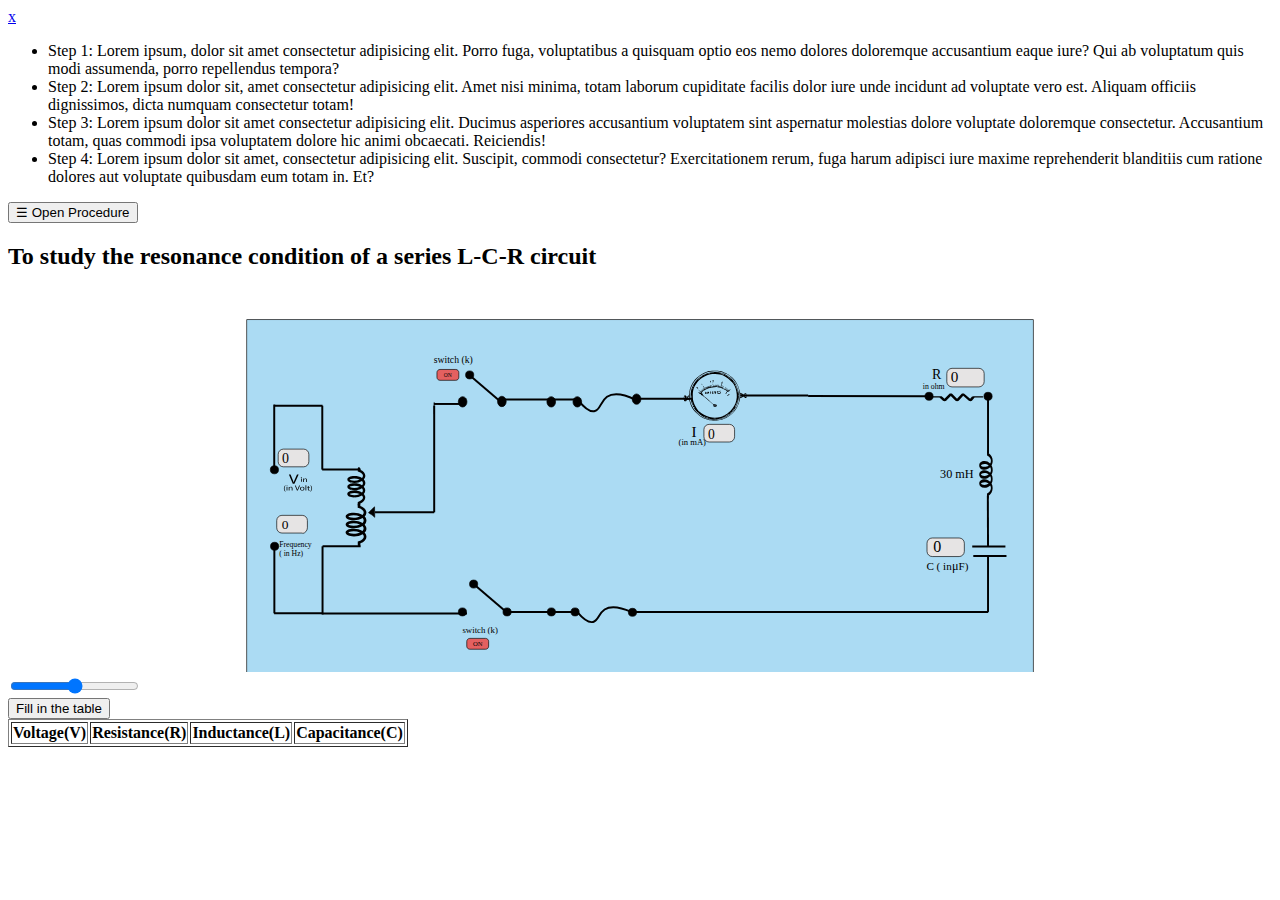
==== experiment/simulation/index.html @ ce351835 "update experiment" ====
<!DOCTYPE html>
<html lang="en">

<head>
	<meta charset="UTF-8">
	<meta http-equiv="X-UA-Compatible" content="IE=edge">
	<meta name="viewport" content="width=device-width, initial-scale=1.0">
	<title>Document</title>
	<link rel="stylesheet" href="index.css">
	<link rel="stylesheet" href="navbar.css">
	<link rel="stylesheet" href="table.css">
</head>

<body>

	<div id="mySidepanel" class="sidepanel">
		<a href="javascript:void(0)" class="closebtn" onclick="closeNav()">x</a>
		<ul id="lists">
			<li>Step 1: Lorem ipsum, dolor sit amet consectetur adipisicing elit. Porro fuga, voluptatibus a quisquam
				optio eos nemo dolores doloremque accusantium eaque iure? Qui ab voluptatum quis modi assumenda, porro
				repellendus tempora?</li>
			<li>Step 2: Lorem ipsum dolor sit, amet consectetur adipisicing elit. Amet nisi minima, totam laborum
				cupiditate facilis dolor iure unde incidunt ad voluptate vero est. Aliquam officiis dignissimos, dicta
				numquam consectetur totam!</li>
			<li>Step 3: Lorem ipsum dolor sit amet consectetur adipisicing elit. Ducimus asperiores accusantium
				voluptatem sint aspernatur molestias dolore voluptate doloremque consectetur. Accusantium totam, quas
				commodi ipsa voluptatem dolore hic animi obcaecati. Reiciendis!</li>
			<li>Step 4: Lorem ipsum dolor sit amet, consectetur adipisicing elit. Suscipit, commodi consectetur?
				Exercitationem rerum, fuga harum adipisci iure maxime reprehenderit blanditiis cum ratione dolores aut
				voluptate quibusdam eum totam in. Et?</li>
		</ul>
	</div>
	<div class="header">
		<button class="openbtn" onclick="openNav()">☰ Open Procedure</button>
		<h2 id="header-head">To study the resonance condition of a series L-C-R circuit</h2>
	</div>

<div id="svg">
		<!-- Generator: Adobe Illustrator 25.3.0, SVG Export Plug-In . SVG Version: 6.00 Build 0)   -->
		<svg version="1.1" id="Layer_1" xmlns="http://www.w3.org/2000/svg" xmlns:xlink="http://www.w3.org/1999/xlink"
			x="0px" y="0px" viewBox="0 0 1920 580" style="enable-background:new 0 0 1920 580;" xml:space="preserve">
			<style type="text/css">
				.st0 {
					fill: #abdbf3;
					stroke: #000000;
					stroke-miterlimit: 10;
				}

				.st1 {
					font-family: 'ArialMT';
				}

				.st2 {
					font-size: 11.7765px;
				}

				.st3 {
					fill: none;
					stroke: #000000;
					stroke-width: 3;
					stroke-miterlimit: 10;
				}

				.st4 {
					fill: none;
				}

				.st5 {
					stroke: #000000;
					stroke-miterlimit: 10;
				}

				.st6 {
					fill: none;
					stroke: #000000;
					stroke-miterlimit: 10;
				}

				.st7 {
					font-size: 11.4792px;
				}

				.st8 {
					fill: #e6e4e4;
					stroke: #000000;
					stroke-miterlimit: 10;
				}

				.st9 {
					font-size: 21.1821px;
				}

				.st10 {
					font-size: 20.4753px;
				}

				.st11 {
					font-size: 20.6385px;
				}

				.st12 {
					font-size: 22.975px;
				}

				.st13 {
					font-size: 13.0444px;
				}

				.st14 {
					font-size: 23.1045px;
				}

				.st15 {
					font-size: 21.2778px;
				}

				.st16 {
					font-size: 14.7602px;
				}

				.st17 {
					font-size: 13.3991px;
				}

				.st18 {
					font-family: 'MyriadPro-Regular';
				}

				.st19 {
					font-size: 18.5533px;
				}

				.st20 {
					font-size: 16.8927px;
				}

				.st21 {
					font-size: 24.3848px;
				}

				.st22 {
					fill: #e46060;
					stroke: #000000;
					stroke-miterlimit: 10;
				}

				.st23 {
					font-size: 10.1045px;
				}

				.st24 {
					font-size: 8.4709px;
				}
			</style>
			
			<g id="Layer_2_1_">
			</g>
			<g>
				<g id="Layer_1_1_">
					<g>
						<g>
							
							<rect x="362.7" y="45.1" class="st0" width="1194.7" height="539.9" />
							<g>
								<g>
									<text transform="matrix(1 0 0 1 1389.713 149.6673)" class="st1 st2">in ohm</text>
									<g>
										<g>
											<line class="st3" x1="404.4" y1="174" x2="404.4" y2="272.8" />
										</g>
										<line class="st3" x1="404.4" y1="175.8" x2="477.8" y2="175.8" />
										<line class="st3" x1="477.4" y1="175.8" x2="477.4" y2="272.8" />
									</g>
									<g>
										<g>
											<line class="st3" x1="477.8" y1="492.9" x2="477.8" y2="389.3" />
										</g>
										<line class="st3" x1="477.8" y1="491.1" x2="404.2" y2="491.1" />
										<line class="st3" x1="404.6" y1="491.1" x2="404.6" y2="389.3" />
									</g>
									<line class="st4" x1="477.8" y1="389.3" x2="546.9" y2="389.3" />
									<line class="st3" x1="477.8" y1="389.3" x2="535.7" y2="389.3" />
									<line class="st3" x1="477.2" y1="272.8" x2="535.7" y2="272.8" />
									<ellipse class="st5" cx="405" cy="389.3" rx="6.2" ry="6.1" />
									<ellipse class="st5" cx="404.7" cy="273.1" rx="6.2" ry="6.1" />
								</g>
								<line class="st3" x1="477.5" y1="491.4" x2="697.2" y2="491.4" />
								<ellipse class="st5" cx="690.3" cy="489" rx="6.2" ry="6.1" />
								<path class="st3" d="M755.7,489h108.9c6.9,8.3,16.2,17.2,24.3,15.2c8-1.9,8.3-13,17.4-18.9c6.5-4.2,18.1-6.2,40.4,3.7
						c174.9,0,367.4,0,542.3,0" />
						<!-- switch 2 -->
						<g>
								<line  id="switch2"class="st3" x1="709" y1="448.1" x2="756.1" y2="488.5" />
								<ellipse class="st5" id="display-dot2" cx="707.3" cy="446.7" rx="6.2" ry="6.1" />
								</g>
								<ellipse class="st5" cx="861.4" cy="489" rx="6.2" ry="6.1" />
								<ellipse class="st5" cx="758.1" cy="489" rx="6.2" ry="6.1" />
								<ellipse class="st5" cx="825.4" cy="489" rx="6.2" ry="6.1" />
								<ellipse class="st5" cx="948.6" cy="489.6" rx="6.2" ry="6.1" />
								<line class="st3" x1="647.4" y1="175.5" x2="647.4" y2="337.7" />
								<line class="st3" x1="557.5" y1="337.7" x2="647.4" y2="337.7" />
								<path class="st5" d="M556.8,329.4l0.3,15.9l-3.6-3.1l0,0c0,0-1.3-0.9-1.4-1c-0.7-0.5-2-1.4-4.5-3
						C550.7,335.3,553.8,332.3,556.8,329.4z" />
								<ellipse class="st5" cx="690.6" cy="169.9" rx="6.6" ry="7.9" />
								<path class="st3"
									d="M750,166.4h115.6c7.3,9.5,17.2,19.7,25.8,17.5c8.5-2.2,8.8-14.9,18.5-21.7c6.9-4.8,19.2-7.2,42.9,4.2" />
								<ellipse class="st5" cx="864.8" cy="169.9" rx="6.6" ry="7.9" />
								<ellipse class="st5" cx="750.2" cy="169.3" rx="6.6" ry="7.9" />
								<ellipse class="st5" cx="825.2" cy="169.9" rx="6.6" ry="7.9" />
								<ellipse class="st5" cx="954.8" cy="165.8" rx="6.6" ry="7.9" />
								<line class="st3" x1="646.8" y1="173.1" x2="689.7" y2="173.1" />
								<line class="st6" x1="647.4" y1="188.4" x2="647.4" y2="170.1" />
								<line class="st3" x1="954.7" y1="165.2" x2="1039.4" y2="165.2" />
								<line class="st3" x1="1112.2" y1="160.1" x2="1215.5" y2="160.1" />
								<line class="st3" x1="1215.4" y1="161.1" x2="1400.6" y2="161.3" />
								<ellipse class="st5" cx="1399.1" cy="161.5" rx="6.2" ry="6.1" />
								<ellipse class="st5" cx="1488.7" cy="161.5" rx="6.2" ry="6.1" />
								<line class="st3" x1="1488.7" y1="161.5" x2="1488.7" y2="248.1" />
								<line class="st3" x1="1488.7" y1="404.2" x2="1488.7" y2="489" />
								<line class="st3" x1="1466.3" y1="404.2" x2="1516.7" y2="404.2" />
								<line class="st3" x1="1464.7" y1="389.6" x2="1515.1" y2="389.6" />
								<line class="st3" x1="1488.4" y1="312.4" x2="1488.7" y2="389.6" />
								<g>
									<path d="M432.6,294.4l-5.9-14.2h2.5l2.8,7c0.8,1.9,1.4,3.7,1.9,5.3h0c0.5-1.6,1.3-3.4,2.1-5.3l3-7h2.5l-6.4,14.2L432.6,294.4
							L432.6,294.4z" />
								</g>
								<g>
									<path d="M446.4,285.1c0,0.3-0.3,0.5-0.8,0.5c-0.4,0-0.8-0.2-0.8-0.5c0-0.3,0.3-0.6,0.8-0.6
							C446.2,284.5,446.4,284.8,446.4,285.1z M445.1,291.4v-4.9h1.2v4.9H445.1z" />
									<path d="M448.4,287.8c0-0.5,0-0.9-0.1-1.3h1.1l0.1,0.8h0c0.3-0.5,1.1-0.9,2.3-0.9c1,0,2.4,0.4,2.4,2.1v3H453v-2.8
							c0-0.8-0.4-1.5-1.6-1.5c-0.8,0-1.5,0.4-1.7,0.9c-0.1,0.1-0.1,0.3-0.1,0.4v3h-1.2L448.4,287.8L448.4,287.8z" />
								</g>
								<g>
									<path
										d="M421.9,296.8c-1,1.1-1.8,2.5-1.8,4.6c0,2,0.8,3.4,1.8,4.5h-1c-0.9-0.9-1.8-2.4-1.8-4.5c0-2.2,1-3.6,1.8-4.6H421.9z" />
									<path d="M424.6,297.6c0,0.3-0.3,0.6-0.8,0.6c-0.4,0-0.7-0.3-0.7-0.6c0-0.3,0.3-0.6,0.8-0.6C424.3,297,424.6,297.3,424.6,297.6
							z M423.2,304.5v-5.4h1.2v5.4H423.2z" />
									<path d="M426.5,300.6c0-0.6,0-1-0.1-1.5h1.1l0.1,0.9h0c0.3-0.5,1.1-1,2.2-1c0.9,0,2.4,0.4,2.4,2.3v3.2h-1.2v-3.1
							c0-0.9-0.4-1.6-1.6-1.6c-0.8,0-1.5,0.5-1.7,1c-0.1,0.1-0.1,0.3-0.1,0.5v3.2h-1.2V300.6z" />
									<path d="M438.9,304.5l-3.1-7.5h1.3l1.5,3.7c0.4,1,0.8,1.9,1,2.8h0c0.3-0.9,0.7-1.8,1.1-2.8l1.6-3.7h1.3l-3.4,7.5L438.9,304.5
							L438.9,304.5z" />
									<path
										d="M450.3,301.8c0,2-1.7,2.9-3.4,2.9c-1.8,0-3.3-1.1-3.3-2.8c0-1.8,1.5-2.9,3.4-2.9C449,299,450.3,300.1,450.3,301.8z
							 M444.9,301.8c0,1.2,0.9,2.1,2.1,2.1c1.2,0,2.1-0.9,2.1-2.1c0-0.9-0.6-2.1-2-2.1C445.6,299.7,444.9,300.8,444.9,301.8z" />
									<path d="M451.9,296.6h1.2v7.9h-1.2V296.6z" />
									<path d="M456.7,297.6v1.6h1.8v0.7h-1.8v2.9c0,0.7,0.2,1.1,0.9,1.1c0.3,0,0.6,0,0.7-0.1l0.1,0.7c-0.2,0.1-0.6,0.1-1.1,0.1
							c-0.6,0-1-0.1-1.3-0.4c-0.4-0.3-0.5-0.8-0.5-1.4v-2.9h-1.1v-0.7h1.1v-1.3L456.7,297.6z" />
									<path d="M459.1,305.9c1-1.1,1.8-2.6,1.8-4.6c0-2-0.8-3.4-1.8-4.5h1c0.9,0.9,1.8,2.3,1.8,4.5c0,2.2-0.9,3.6-1.8,4.6
							L459.1,305.9L459.1,305.9z" />
								</g>
								<text transform="matrix(1.0205 0 0 1 411.9854 390.9051)" class="st1 st7">Frequency
								</text>
								<text transform="matrix(1.0205 0 0 1 411.9854 404.6766)" class="st1 st7"> ( in
									Hz)</text>
							</g>
							<!-- trial -->
							<g id="check">
							
							<line  id="switch1" class="st3" x1="700.8" y1="129" x2="747.9" y2="169.4" />
							<ellipse class="st5" id="display-dot1" cx="701.3" cy="129" rx="6.2" ry="6.1" />
						
					</g>

							<path onclick="voltage()" class="st8" d="M449.1,268.6h-30.8c-4.3,0-7.9-3.5-7.9-7.9v-11.1c0-4.3,3.5-7.9,7.9-7.9h30.8c4.3,0,7.9,3.5,7.9,7.9v11.1
					C456.9,265.1,453.4,268.6,449.1,268.6z" />
							<path class="st8" d="M446.9,369.2h-30.8c-4.3,0-7.9-3.5-7.9-7.9v-11.1c0-4.3,3.5-7.9,7.9-7.9h30.8c4.3,0,7.9,3.5,7.9,7.9v11.1
					C454.7,365.7,451.2,369.2,447.9,369.8z" />
							<text transform="matrix(1 0 0 1 416.1554 262.0384)" class="st1 st9" id="volt">0</text>
							<!-- here -->
							<text transform="matrix(1 0 0 1 415.9806 363.4588)" class="st1 st10" id="freq">0</text>
							<path d="M515.4,310c0-3.1,4.3-5.3,10.5-5.3c4.1-0.1,8.2,0.9,11.7,3c1.8-1.7,1.9-4.5,0.3-6.3c-0.1-0.1-0.2-0.2-0.3-0.3
					c-3.5,2.1-7.5,3.2-11.6,3.1c-6.2,0-10.5-2.1-10.5-5.2s4.3-5.3,10.5-5.3c4.1-0.1,8.2,0.9,11.7,3c1.8-1.7,1.9-4.5,0.3-6.3
					c-0.1-0.1-0.2-0.2-0.3-0.3c-3.5,2.1-7.6,3.1-11.7,3c-6.2,0-10.5-2.1-10.5-5.2c0-3.1,4.3-5.3,10.5-5.3c4.1-0.1,8.2,0.9,11.7,2.9
					c0.9-0.9,1.5-2,1.5-3.3c0-2.4-2.7-4.8-6.7-6l-1.2-0.4l0-4.8c0-1,0.8-1.7,1.7-1.7c1,0,1.7,0.8,1.8,1.7l0,2.2c5,1.9,8,5.3,8,9.1
					c0,2.1-0.9,4-2.3,5.5c1.5,1.5,2.3,3.4,2.3,5.5c0,2.1-0.9,4-2.4,5.5c3.1,3,3.1,7.9,0.1,10.9c0,0,0,0-0.1,0.1
					c1.4,1.5,2.3,3.4,2.3,5.5c0,3.8-3,7.2-7.9,9.2l0,2.2c0,1-0.8,1.7-1.7,1.7c-1,0-1.7-0.8-1.8-1.7l0-4.7l1.2-0.4
					c4.1-1.3,6.7-3.8,6.7-6.3c0-1.3-0.6-2.4-1.5-3.3c-3.6,2.1-7.6,3.1-11.7,3C519.8,315.2,515.4,313.1,515.4,310z M534.4,298.9
					c-2.7-1.2-5.5-1.7-8.5-1.7c-4.4,0-6.5,1.2-7,1.8c0.5,0.6,2.6,1.7,7,1.7C528.8,300.7,531.7,300.1,534.4,298.9z M534.4,309.9
					c-2.7-1.2-5.5-1.7-8.5-1.7c-4.4,0-6.5,1.2-7,1.8c0.5,0.6,2.6,1.7,7,1.7C528.9,311.7,531.8,311.1,534.4,309.9z M534.3,287.9
					c-2.7-1.2-5.5-1.7-8.5-1.7c-4.4,0-6.5,1.2-7,1.8c0.5,0.6,2.6,1.7,7,1.7C528.8,289.7,531.7,289.1,534.3,287.9z" />
							<path
								d="M512.8,368.4c0-3.4,5-5.8,12.1-5.8c4.8-0.1,9.4,1,13.6,3.3c2.1-1.9,2.2-5,0.3-7c-0.1-0.1-0.2-0.2-0.3-0.3
					c-4.1,2.3-8.7,3.5-13.4,3.4c-7.2,0-12.1-2.3-12.2-5.7s5-5.8,12.1-5.8c4.8-0.1,9.4,1,13.6,3.3c2.1-1.9,2.2-5,0.3-7
					c-0.1-0.1-0.2-0.2-0.3-0.3c-4.1,2.3-8.8,3.5-13.5,3.4c-7.2,0-12.1-2.3-12.2-5.7c0-3.4,5-5.8,12.1-5.8c4.7-0.1,9.4,1,13.6,3.2
					c1.1-0.9,1.7-2.3,1.7-3.7c0-2.6-3.1-5.4-7.7-6.7l-1.4-0.4l0-5.3c0-1.1,0.9-1.9,2-1.9c1.1,0,2,0.9,2,1.9l0,2.5
					c5.7,2.1,9.2,5.9,9.2,10.1c0,2.3-1,4.5-2.6,6.1c1.7,1.6,2.6,3.8,2.7,6.1c-0.1,2.3-1,4.5-2.7,6.1c3.5,3.3,3.6,8.7,0.1,12.1
					c0,0-0.1,0.1-0.1,0.1c1.7,1.6,2.6,3.8,2.7,6.1c0,4.2-3.4,8-9.2,10.1l0,2.5c0,1.1-0.9,1.9-2,1.9c-1.1,0-2-0.9-2-1.9l0-5.2
					l1.4-0.5c4.7-1.4,7.8-4.2,7.8-6.9c-0.1-1.4-0.7-2.7-1.8-3.6c-4.1,2.3-8.8,3.4-13.5,3.3C517.9,374.1,512.9,371.8,512.8,368.4z
					 M534.8,356.2c-3.1-1.3-6.4-1.9-9.8-1.9c-5.1,0-7.6,1.3-8.1,2c0.5,0.6,3,1.9,8.1,1.9C528.4,358.1,531.7,357.5,534.8,356.2z
					 M534.8,368.3c-3.1-1.3-6.4-1.9-9.8-1.9c-5.1,0-7.6,1.3-8.1,2c0.5,0.6,3,1.9,8.1,1.9C528.4,370.3,531.8,369.6,534.8,368.3z
					 M534.7,344c-3.1-1.3-6.4-1.9-9.8-1.9c-5.1,0-7.6,1.3-8.1,2c0.5,0.6,3,1.9,8.1,1.9C528.3,346,531.7,345.3,534.7,344z" />
							<g id="layer1" transform="translate(-123.85 -281.55)">
								<path id="path2838"
									d="M1188,479.1c-5.2-1.5-6.6-2.1-11.6-4.9c-2.6-1.5-9.5-7.9-11.5-10.7c-1.2-1.7-2-3-2.3-3.8
						c-0.2-0.5-0.8-1.8-1.4-3.1c-0.6-1.2-1.4-3.6-1.8-5.2c-0.6-2.6-0.8-2.9-2-2.7c-0.7,0.1-1.3,0-1.3-0.2c0-0.9-0.9-0.5-1.4,0.8
						c-0.7,1.5-2.6,1.9-3.7,0.7c-0.4-0.5-0.7-2.2-0.7-3.9c0-4.5,1.9-6.1,3.9-3.2c1,1.4,1,1.4,1.8,0.4c0.4-0.6,1-1.1,1.3-1.1
						c0.9,0,1-0.5,1.4-4.5c1.4-14.7,12-27.2,27.6-32.4c2.8-0.9,4.8-1.1,11-1.1c7.4,0,10.5,0.5,14.2,2.5c0.5,0.3,1.3,0.5,1.6,0.5
						c1.1,0,8.4,5,11.4,7.7c4.9,4.5,8.6,11,10.5,18.8c0.9,3.4,1.5,5,2,4.8c0.4-0.1,1.4,0.1,2.2,0.5c2.1,1.1,3.1,1,3.5-0.3
						c0.4-1,0.6-1,1.8-0.4c1.2,0.6,1.4,1.1,1.6,3.4c0.1,2.1,0,2.9-0.8,3.4c-1.4,1-2.5,0.9-2.5-0.4c0-1.3-2-1.5-3.6-0.3
						c-0.6,0.5-1.5,0.8-2.1,0.8c-0.7,0-1.1,0.6-1.4,2.3c-0.2,1.3-1.1,4.3-2,6.9c-5.4,15.7-20.2,25.9-37.2,25.7
						C1193.5,480.1,1190,479.7,1188,479.1L1188,479.1z M1204.3,478.8c11.2-2.6,18.7-7.5,24.6-16.3c2.7-4.1,3.9-6.4,3.9-7.7
						c0-0.6,0.2-1.2,0.5-1.4c0.6-0.4,1.7-6.7,1.9-10.6c0.2-5.3-1.1-11.3-3.3-16.3c-3.2-7-10.9-14.9-17.4-17.7
						c-7.8-3.4-10.2-3.9-17.2-4c-20.4-0.2-37.7,16.6-37.9,36.9c-0.1,6.9,0.8,10.6,4.1,17.3c1.7,3.4,3.3,5.5,6.9,9.1
						c2.6,2.6,5.4,5,6.4,5.4c0.9,0.4,2.1,1.1,2.5,1.5c1.4,1,7.3,3,11.3,3.8C1194.2,479.5,1201.2,479.5,1204.3,478.8L1204.3,478.8
						L1204.3,478.8z M1192.5,478.2c-9.7-1.7-17.6-6.2-23.6-13.4c-2.8-3.4-4-5.6-2.6-4.7c0.3,0.2,0.6,0,0.6-0.3
						c0-0.4-0.4-0.5-0.8-0.4c-1,0.4-2-0.7-2-2.1c0-1.1,0-1.1,0.9,0c0.8,1,0.9,1,0.3-0.2c-0.3-0.7-0.9-1.2-1.3-1.1
						c-1.3,0.3-2.8-5.7-3.1-12.2c-0.3-7.1,0.4-11,3.4-17.3c2.4-5.2,9.9-13.6,11-12.5c0.2,0.2,0.1,0.5-0.3,0.7
						c-1,0.3-3.5,2.6-3.5,3.2c0,0.6,4.2-3.2,4.2-3.8c0-1.2,1.1-2.1,4.9-4c4.8-2.4,8.6-3.4,15.1-3.8c7.7-0.6,16.4,1.8,21.6,5.8
						c1.2,0.9,2.4,1.7,2.6,1.7c0.7,0,6.2,5.8,7.9,8.3c1.6,2.4,2.2,4.3,1.1,3.6c-0.3-0.2,0,1,0.7,2.6c0.7,1.6,1.6,4.4,2.1,6.2
						c0.4,1.8,0.9,3,1,2.7c0.3-0.8-1.5-7.2-2.5-9.2c-0.5-0.9-0.7-1.7-0.5-1.9c0.5-0.5,2.5,4.5,3.5,8.6c3.2,13.5-2.5,28.2-14.1,36.6
						C1211.7,476.5,1200.2,479.5,1192.5,478.2L1192.5,478.2L1192.5,478.2z M1199.4,477c-1.2-0.1-3.1-0.1-4.2,0
						c-1.2,0.1-0.2,0.2,2.1,0.2C1199.6,477.3,1200.5,477.2,1199.4,477L1199.4,477z M1190.5,476.7c0-0.1-0.5-0.3-1.1-0.5
						c-0.6-0.2-1-0.1-0.8,0.2C1188.9,476.9,1190.5,477.1,1190.5,476.7L1190.5,476.7z M1206,476.3c0.7-0.3,0.8-0.5,0.3-0.5
						c-0.5,0-1.2,0.2-1.7,0.5C1203.5,477,1204.4,477,1206,476.3L1206,476.3z M1187.4,475.9c-0.6-0.6-3.6-1.3-3.6-0.9
						c0,0.1,0.8,0.5,1.8,0.8C1188,476.4,1188,476.4,1187.4,475.9L1187.4,475.9z M1206,474.4c1.9-0.5,3.6-1.2,3.9-1.4
						c0.3-0.3,0.8-0.5,1.2-0.5c1.2,0,7.5-4.4,10.4-7.4c9.1-9.2,11.7-21.2,7.4-34.5c-0.5-1.5-1.2-3.1-1.5-3.6c-0.3-0.5-1-1.6-1.4-2.5
						c-1.5-3.1-9.5-10.1-13.7-12.1c-5.5-2.6-8.2-3.2-14.4-3.3c-6.7,0-10.3,0.8-16,3.7c-5.2,2.6-7.3,4.3-10.7,8.6
						c-5.3,6.8-7.1,12-7.1,20.5c0,5.6,0.2,6.9,1.6,10.8c1.6,4.5,5.7,11.2,8.1,13.4c4.6,4,9.6,6.7,15.7,8.3
						C1194.9,476,1200.5,475.9,1206,474.4L1206,474.4z M1195.7,458.4c-0.4-0.4-0.5-1.2-0.3-1.6c0.2-0.5-0.6-1.6-2.1-2.8
						c-2.7-2.2-3.4-2.8-9.7-8.4c-2.4-2.1-5-4-5.9-4.2s-1.4-0.6-1.3-1c0.1-0.4-0.2-0.7-0.6-0.7c-0.4,0-1.6-0.8-2.7-1.7
						c-1.3-1.1-1.6-1.6-0.8-1.3c0.6,0.2,1.6,0.5,2.1,0.6c0.5,0.1,1.2,0.4,1.6,0.5c0.3,0.2,0.6,0.1,0.6-0.3c0-0.4-1.2-1.8-2.7-3.1
						l-2.7-2.5l2.8,2.3c2.6,2.2,4.1,2.7,2.6,0.9c-0.4-0.5-0.5-0.8-0.3-0.8s0.8,0.4,1.2,1c0.6,0.8,0.7,0.8,0.8,0.1
						c0-0.5-0.3-1.2-0.7-1.5c-0.4-0.4-0.5-0.7-0.1-0.7c0.3,0,1,0.5,1.5,1c0.9,1,0.8,1.1-0.5,2.3c-1.7,1.6-1.7,2-0.3,2.4
						c0.6,0.2,1.1,0.8,1.1,1.4c0,0.7,1.5,2.3,4,4.3c2.2,1.8,5.8,4.9,8,6.9c3.5,3.1,4.3,3.6,6.2,3.6c2.5,0,3.8,1.3,2.8,2.9
						C1199.5,459.2,1196.5,459.5,1195.7,458.4L1195.7,458.4z M1198.4,456.7c0-0.5-0.3-0.7-0.6-0.5c-0.3,0.2-0.6,0.6-0.6,0.9
						c0,0.3,0.3,0.5,0.6,0.5C1198.1,457.5,1198.4,457.1,1198.4,456.7z M1216.4,442c0-0.3,0.3-0.5,0.6-0.5s0.6-0.4,0.6-0.8
						c0-1,2-1.1,2.6-0.2c0.3,0.4,0.1,0.5-0.4,0.3c-0.5-0.2-1.1,0.1-1.5,0.7C1217.5,442.6,1216.4,442.9,1216.4,442L1216.4,442z
						 M1182.9,438.1c0.5-2.5,0.7-2.6,1.7-1.3c1,1.2,1.1,2.7,0.3,2.2c-0.3-0.2-1,0-1.5,0.4C1182.6,440,1182.5,439.8,1182.9,438.1
						L1182.9,438.1z M1186.2,438c0-1.6,0.2-1.8,1.3-1.9c1-0.1,1.3,0.2,1.3,1c0,0.6-0.3,1.1-0.6,1.1s-0.9,0.4-1.3,0.9
						C1186.4,439.7,1186.2,439.6,1186.2,438L1186.2,438z M1190.1,437.8c0-1.1,0.3-2,0.8-2.1c1.3-0.5,1.5,1.2,0.4,2.6l-1.1,1.3
						L1190.1,437.8L1190.1,437.8z M1191.6,436.7c0-0.1-0.3-0.2-0.6-0.2c-0.3,0-0.6,0.3-0.6,0.6s0.3,0.4,0.6,0.2
						C1191.4,437.1,1191.6,436.9,1191.6,436.7z M1193.7,439.3c-0.1-0.2-0.1-1.1-0.1-2c0-1.4,0.3-1.7,1.4-1.8c1-0.1,1.1,0,0.3,0.2
						c-0.9,0.2-0.9,0.4-0.3,0.8c0.6,0.4,0.6,0.6,0.1,0.8c-1,0.4-0.9,1.3,0.2,1.3c0.5,0,0.8,0.2,0.5,0.4
						C1195.4,439.6,1193.9,439.8,1193.7,439.3L1193.7,439.3z M1197.3,438.4c0-0.3-0.2-1.2-0.4-1.9c-0.3-1.2-0.2-1.3,1.3-1.1
						c1.1,0.1,1.6,0.4,1.4,1c-0.1,0.5-0.2,1.2-0.2,1.7c0,0.5-0.4,0.9-1.1,0.9C1197.8,439,1197.3,438.7,1197.3,438.4L1197.3,438.4z
						 M1198.9,436.2c0-0.1-0.3-0.2-0.6-0.2c-0.3,0-0.6,0.3-0.6,0.6c0,0.3,0.3,0.4,0.6,0.2C1198.7,436.6,1198.9,436.3,1198.9,436.2
						L1198.9,436.2z M1201.6,438.9c-0.2-0.2-0.4-1.2-0.4-2.2c0-1.5,0.2-1.8,1.2-1.8c0.9,0,1.1,0.2,0.6,0.7c-0.3,0.4-0.5,0.9-0.3,1.1
						c0.2,0.2,0.1,0.4-0.3,0.4c-0.4,0-0.7,0.2-0.7,0.5c0,0.3,1,0.5,2.2,0.5c2.2,0,3-0.8,1.4-1.5c-1.1-0.4-1.1-1.7,0.1-2.1
						c0.7-0.3,0.8-0.2,0.3,0.4c-0.5,0.6-0.3,1,0.6,1.7c1.2,1,1.2,1,0.2,1.8C1205.4,439.3,1202.2,439.5,1201.6,438.9L1201.6,438.9z
						 M1213.6,438.7c0-0.3,0.4-0.6,0.9-0.8c0.5-0.2,0.7-0.6,0.5-0.9c-0.2-0.3-0.1-0.6,0.1-0.6c1.1,0,1.2,0.8,0.3,1.8
						C1214.5,439.3,1213.6,439.6,1213.6,438.7L1213.6,438.7z M1215.5,435.2c-1.8-1.7-7.9-4.7-11.2-5.4l-2.8-0.6l0.2-2.2
						c0.1-1.2,0.5-2.1,0.7-1.9c0.3,0.2,0.4,1.1,0.3,1.9c-0.1,0.9,0,1.6,0.3,1.6c0.3,0,0.5-0.8,0.6-1.8l0.1-1.8l0.2,1.8
						c0.3,2.2,1.1,2.4,1.4,0.3c0.2-1.4,0.2-1.4,0.3,0.3c0.1,2,1.2,1.9,1.2-0.1c0-0.7,0.4-1.7,0.8-2.3c0.5-0.7,0.6-1.2,0.2-1.4
						c-0.4-0.2-0.3-0.9,0.2-1.9c1.5-2.9,1.7,0.2,0.2,3.6c-0.5,1.1-1.1,2.6-1.3,3.3c-0.4,1.2-0.3,1.2,0.5,0.6
						c0.5-0.4,0.9-1.1,0.9-1.5c0-0.4,0.3-0.9,0.6-1.1c0.4-0.2,0.4,0.1,0,1.1c-0.9,2.4-0.6,2.9,0.9,1.1c0.8-0.9,1.4-1.4,1.4-1
						s-0.3,0.8-0.6,1c-0.3,0.2-0.6,0.8-0.6,1.5s0.2,1,0.5,0.8c0.3-0.2,0.7-0.1,0.9,0.3c0.2,0.3,0.6,0.4,0.9,0.3
						c0.3-0.2,0.5,0,0.5,0.4c0,0.4,0.6,0,1.4-0.9c1.5-1.8,1.9-1.3,0.5,0.5c-0.9,1.2-1.1,2-0.4,2c0.3,0,0.8-0.7,1.1-1.5
						c0.4-0.8,0.8-1.3,1-1.2c0.2,0.2-0.1,0.9-0.6,1.7c-1.2,1.7-0.1,1.9,1.1,0.2c0.5-0.7,0.9-1,0.9-0.7c0,0.3-0.3,0.9-0.7,1.2
						c-1.1,1.1,0,1.5,1.2,0.4c0.6-0.5,1.1-0.8,1.1-0.6s0.4,0.1,0.9-0.3c1.5-1.3,1.3-0.3-0.3,1.5
						C1218.4,436.7,1217.2,436.9,1215.5,435.2L1215.5,435.2z M1219.2,434.8c0.3-0.6,0.5-1.1,0.4-1.1s-0.7,0.5-1.2,1.1
						c-0.6,0.6-0.7,1.1-0.4,1.1C1218.3,435.9,1218.9,435.4,1219.2,434.8z M1179.3,433.7c-0.8-1.6-0.7-2.1,0.2-0.8
						c0.4,0.6,1,0.9,1.2,0.7s0-0.9-0.5-1.4c-1.5-1.6-1.1-2.1,0.5-0.6c2,1.8,1.8,0.4-0.4-2.7c-1-1.4-1.4-2.2-0.8-1.8
						c0.5,0.4,1.5,1.7,2.2,2.9c1.6,2.7,3,3.1,1.5,0.4c-0.3-0.6-0.5-1.3-0.3-1.4c0.2-0.2,0.6,0.4,0.9,1.2c0.3,0.8,0.8,1.3,1.1,1.2
						c0.3-0.2,0.2-0.9-0.3-1.7c-1.1-1.7-0.5-1.8,1-0.1c1.1,1.2,1.1,1,0.2-1.5c-0.2-0.6,0.1-0.4,0.8,0.5c1.2,1.7,1.6,1.5,0.6-0.3
						c-0.4-0.7-0.4-1.1,0-1.1c0.3,0,0.7,0.5,0.9,1.1c0.2,0.6,0.6,1.1,0.9,1.1c0.7,0,0.7-0.4-0.1-1.8c-0.5-0.9-0.5-1,0-0.7
						c0.4,0.2,0.9,0.9,1.2,1.6c0.4,1,0.5,0.9,0.3-0.6c-0.2-1.1-0.1-1.7,0.3-1.5c0.3,0.2,0.5,0.8,0.5,1.4c0,0.6,0.3,1.1,0.6,1.1
						c0.3,0,0.6-0.3,0.6-0.7c0-0.5,0.1-0.5,0.5,0.1c0.4,0.6,0.6,0.6,1.1-0.3c0.5-0.8,0.6-0.8,0.7-0.2c0,0.5,0.3,0,0.5-1.1l0.4-1.9
						l0.1,1.8c0,1,0.3,1.8,0.6,1.8s0.6-0.8,0.6-1.8c0.1-1.5,0.1-1.6,0.3-0.4c0.4,2.3,1.3,2.6,1.3,0.5l0-1.9l0.6,1.9l0.6,1.9l0.3-1.9
						c0.4-2.2,1-1.7,0.9,0.7c0,1.5-0.1,1.6-3.4,1.7c-1.9,0.1-3.9,0.3-4.5,0.5c-0.6,0.2-1.9,0.5-2.8,0.7c-2.9,0.6-5,1.5-7.4,3.2
						C1180,435.1,1180,435.1,1179.3,433.7L1179.3,433.7L1179.3,433.7z M1171.1,431c0.2-0.3-0.3-0.6-0.9-0.8
						c-0.9-0.2-1.1-0.5-0.6-0.9c0.5-0.5,0.9-0.4,1.8,0.4c1.1,1,1.1,1.9,0,1.9C1171,431.5,1170.9,431.3,1171.1,431L1171.1,431
						L1171.1,431z M1213.4,429.8c0.2-0.7,0.5-1,0.6-0.6c0.1,0.4,0,1-0.4,1.3C1213.3,430.9,1213.2,430.7,1213.4,429.8L1213.4,429.8z
						 M1191.6,426.5c0-0.3,0.1-0.5,0.2-0.5s0.4,0.2,0.6,0.5c0.2,0.3,0.1,0.5-0.2,0.5C1191.9,427.1,1191.6,426.8,1191.6,426.5z
						 M1193.5,424.8c0-1.1,0.1-1.5,0.3-1c0.1,0.5,0.1,1.4,0,1.9C1193.6,426.3,1193.5,425.9,1193.5,424.8L1193.5,424.8z
						 M1177.4,424.6c-0.2-0.5-0.1-0.8,0.2-0.8c0.3,0,0.6,0.4,0.8,0.8c0.2,0.5,0.1,0.8-0.2,0.8C1177.9,425.4,1177.5,425,1177.4,424.6
						z M1190.9,421.7c-0.6-0.6-0.4-2.4,0.2-2.4c0.3,0,0.6,0.6,0.6,1.4C1191.6,422.1,1191.5,422.3,1190.9,421.7L1190.9,421.7z
						 M1194.2,421.5c-0.2-0.3-0.1-0.6,0.3-0.6c0.5,0,0.5-0.2,0-0.8c-0.8-1-0.3-2,1-1.9c0.6,0,0.7,0.1,0.2,0.3
						c-0.4,0.2-0.6,0.8-0.4,1.6C1195.7,421.4,1194.8,422.5,1194.2,421.5L1194.2,421.5L1194.2,421.5z M1211.6,474.7
						c0.4-0.4,0-0.4-1.1,0c-3,0.9-3.4,1.2-1.4,0.9C1210.1,475.3,1211.3,475,1211.6,474.7L1211.6,474.7z M1182.9,474.1
						c-0.2-0.3-0.8-0.5-1.3-0.5c-0.8,0-0.7,0.1,0.2,0.5C1183.3,474.8,1183.3,474.8,1182.9,474.1L1182.9,474.1z M1216.3,472.1
						c1.9-1.1,3.4-2.2,3.4-2.5c0-0.3-1.6,0.5-3.5,1.8c-4.2,2.8-4.1,2.7-3.7,2.7C1212.8,474.1,1214.5,473.2,1216.3,472.1
						L1216.3,472.1z M1174.2,468.9c0-0.1-0.6-0.7-1.3-1.2l-1.3-1.1l1.1,1.2C1173.7,469.1,1174.2,469.4,1174.2,468.9z M1222.3,467.5
						c0.6-0.6,0.9-1.1,0.7-1.1s-0.7,0.5-1.3,1.1c-0.6,0.6-0.9,1.1-0.7,1.1C1221.2,468.6,1221.7,468.1,1222.3,467.5L1222.3,467.5z
						 M1226,463.2c1-1.4,1.3-2.2,0.7-1.7c-1.1,1-3.3,4.3-2.8,4.3C1224.1,465.8,1225,464.6,1226,463.2z M1231.1,454
						c0.9-2.6,1.6-5.2,1.6-5.7c0-0.5-0.5,0.6-1.1,2.4c-0.5,1.8-1.3,3.8-1.6,4.4c-0.3,0.6-1,2.1-1.5,3.3c-0.9,2-0.9,2.1,0,1.3
						C1229,459.2,1230.2,456.6,1231.1,454L1231.1,454L1231.1,454z M1163.5,452.9c-0.8-2-1.2-1.8-0.5,0.2c0.3,0.9,0.7,1.6,0.8,1.5
						C1164,454.4,1163.8,453.7,1163.5,452.9L1163.5,452.9z M1161.9,444.2c-0.3-2.7-0.5-3.3-0.5-1.9c-0.1,2.3,0.5,6.5,0.8,6.2
						C1162.3,448.4,1162.1,446.4,1161.9,444.2L1161.9,444.2z M1233.1,441c-0.2-0.2-0.3,0.1-0.3,0.7c0,0.6,0.2,0.8,0.3,0.3
						C1233.3,441.7,1233.2,441.2,1233.1,441L1233.1,441L1233.1,441z M1163.9,430.6c-0.2-0.2-0.5,0.1-0.7,0.7
						c-0.3,0.8-0.2,0.9,0.3,0.3C1163.9,431.3,1164.1,430.8,1163.9,430.6L1163.9,430.6z M1165.3,427.6c0.2-0.6,0.2-1.1,0.1-1.1
						c-0.1,0-0.5,0.5-0.8,1.1c-0.3,0.6-0.4,1.1-0.1,1.1C1164.8,428.7,1165.2,428.2,1165.3,427.6z M1227.7,423.3
						c-0.9-1.6-2.3-3.2-2.3-2.7c0,0.5,2.2,3.7,2.6,3.7C1228.1,424.3,1228,423.8,1227.7,423.3L1227.7,423.3z M1221.3,416.1
						c-1.1-1.1-2.9-2.5-3.9-3.1l-1.8-1l1.7,1.3c0.9,0.7,2.6,2.1,3.7,3.1C1223.6,418.8,1223.8,418.7,1221.3,416.1L1221.3,416.1z
						 M1178.1,412.2c0-0.2-0.4,0-0.8,0.4c-0.5,0.4-0.8,0.8-0.8,1c0,0.2,0.4,0,0.8-0.4C1177.7,412.8,1178.1,412.4,1178.1,412.2z
						 M1180.1,411.6c0.2-0.3,0-0.4-0.5-0.2c-1,0.4-1.1,0.8-0.3,0.8C1179.5,412.1,1179.9,411.9,1180.1,411.6L1180.1,411.6z
						 M1214.8,411.3c-0.4-0.4-1.2-0.9-1.8-1.1c-1.3-0.3-1.1,0,0.8,1C1215.4,412.2,1215.5,412.2,1214.8,411.3L1214.8,411.3z
						 M1183.2,410.2c0.8-0.4,1.2-0.8,0.8-0.8s-1.2,0.4-2,0.8c-0.8,0.4-1.2,0.8-0.8,0.8C1181.5,411,1182.4,410.6,1183.2,410.2z
						 M1211.3,409.9c0-0.3-1.2-0.9-2.6-1.4c-3-1-4-0.8-1.2,0.2c1,0.4,2.2,0.9,2.7,1.1C1211.3,410.5,1211.3,410.5,1211.3,409.9
						L1211.3,409.9L1211.3,409.9z M1189.9,407.9c0.6-0.5-2-0.1-2.8,0.4c-0.6,0.4-0.4,0.5,0.8,0.2
						C1188.9,408.2,1189.8,408,1189.9,407.9L1189.9,407.9z M1152.6,448.7c-0.2-0.2-0.3-1.7-0.4-3.3c-0.1-2.9-1.1-3.5-1.1-0.7
						c0,1.7,0.9,4.4,1.4,4.4C1152.7,449.2,1152.7,449,1152.6,448.7L1152.6,448.7L1152.6,448.7z M1158.6,445.2
						c-0.3-2.2-1.4-2.6-1.7-0.5c-0.2,1.4,1,3.7,1.6,3.1C1158.6,447.5,1158.7,446.3,1158.6,445.2L1158.6,445.2z M1155.8,445.8
						c0.2-0.8,0-1.1-1.1-1.1c-0.9,0-1.4,0.3-1.4,1C1153.4,447.8,1155.3,447.8,1155.8,445.8L1155.8,445.8z M1238.1,442
						c0-1.7-0.2-2.2-1-2.2c-0.8,0-1,0.5-1,2.2c0,1.8,0.2,2.2,1,2.2C1237.9,444.2,1238.1,443.8,1238.1,442z M1244,441.4
						c0-1.7-0.2-2.7-0.6-2.5c-1,0.6-0.6,5.3,0.4,5.3C1243.9,444.2,1244,443,1244,441.4L1244,441.4z M1245.6,442
						c0-1.2-0.3-2.3-0.6-2.5c-0.3-0.2-0.6,0.6-0.6,2.2c0,1.4,0.3,2.5,0.6,2.5C1245.4,444.2,1245.6,443.2,1245.6,442z M1242.3,441.7
						c0-1.1-0.3-1.4-1.4-1.4c-1,0-1.4,0.3-1.4,1c0,1.3,0.5,1.8,1.8,1.8C1242,443.1,1242.3,442.7,1242.3,441.7L1242.3,441.7z" />
							</g>
							<path class="st8" d="M1095.8,230.9h-30.8c-4.3,0-7.9-3.5-7.9-7.9V212c0-4.3,3.5-7.9,7.9-7.9h30.8c4.3,0,7.9,3.5,7.9,7.9V223
					C1103.6,227.4,1100.1,230.9,1095.8,230.9z" />
							<text transform="matrix(1 0 0 1 1063.2003 225.7747)" class="st1 st11">0</text>
							<text transform="matrix(1 0 0 1 1038.2784 223.0706)" class="st1 st12">I</text>
							<text transform="matrix(1 0 0 1 1018.6339 235.4124)" class="st1 st13">(in mA)</text>
						</g>
						<g id="XMLID_1_">
							<path id="XMLID_2_" d="M1462,168.9c-1,0-2-0.2-2.4-0.6l-8.6-7.5l-6.9,7.4c-0.4,0.4-1.3,0.6-2.4,0.6c0,0,0,0,0,0
					c-1.1,0-2-0.2-2.4-0.6l-7.2-7.2l-7,7.2c-0.4,0.4-1.3,0.6-2.4,0.6c-1.1,0-2-0.2-2.4-0.6l-5.4-4.9h-12.8v-1.9h14.6
					c1.1,0,2,0.2,2.4,0.6l3.5,3.2l7.1-7.3c0.4-0.4,1.3-0.6,2.4-0.6h0c1.1,0,2,0.2,2.4,0.6l7.1,7.2l6.7-7.2c0.3-0.4,1.3-0.6,2.3-0.6
					s2,0.2,2.4,0.6l8.5,7.3l2.6-3.1c0.3-0.4,1.3-0.7,2.4-0.7h14.5v1.9h-12.7l-4.1,4.9c-0.3,0.4-1.2,0.6-2.3,0.7
					C1462.1,168.9,1462.1,168.9,1462,168.9z" />
						</g>
						<path
							d="M1475.3,294.1c0-3.8,3.3-6.6,7.9-6.6c3.1-0.1,6.2,1.2,8.8,3.8c1.4-2.1,1.5-5.7,0.2-8c-0.1-0.1-0.1-0.2-0.2-0.3
				c-2.7,2.6-5.7,3.9-8.8,3.9c-4.7,0-7.9-2.7-7.9-6.6c0-3.9,3.3-6.6,7.9-6.6c3.1-0.1,6.2,1.2,8.8,3.8c1.4-2.1,1.5-5.7,0.2-8
				c-0.1-0.1-0.1-0.2-0.2-0.3c-2.7,2.6-5.7,3.9-8.8,3.8c-4.7,0-7.9-2.7-7.9-6.6c0-3.9,3.3-6.6,7.9-6.6c3.1-0.1,6.1,1.2,8.8,3.7
				c0.7-1.1,1.1-2.6,1.1-4.1c0-3-2-6.1-5-7.6l-0.9-0.5v-6.1c0-1.2,0.6-2.2,1.3-2.2c0.7,0,1.3,1,1.3,2.2v2.8c3.7,2.4,6,6.7,6,11.5
				c0,2.6-0.7,5.1-1.7,6.9c1.1,1.8,1.7,4.3,1.7,6.9c0,2.6-0.7,5.1-1.8,6.9c2.3,3.8,2.3,9.9,0.1,13.7c0,0,0,0.1-0.1,0.1
				c1.1,1.9,1.7,4.3,1.7,6.9c0,4.8-2.3,9.1-6,11.5v2.8c0,1.2-0.6,2.2-1.3,2.2c-0.7,0-1.3-1-1.3-2.2v-6l0.9-0.5
				c3.1-1.6,5.1-4.7,5.1-7.8c0-1.6-0.5-3.1-1.1-4.1c-2.7,2.6-5.7,3.9-8.8,3.7C1478.6,300.6,1475.3,297.9,1475.3,294.1z
				 M1489.7,280.2c-2-1.5-4.2-2.2-6.4-2.2c-3.3,0-4.9,1.4-5.3,2.2c0.4,0.7,2,2.2,5.3,2.2C1485.5,282.5,1487.7,281.7,1489.7,280.2z
				 M1489.7,294.1c-2-1.5-4.2-2.2-6.4-2.2c-3.3,0-4.9,1.4-5.3,2.2c0.4,0.7,2,2.2,5.3,2.2C1485.5,296.3,1487.7,295.5,1489.7,294.1z
				 M1489.7,266.4c-2-1.5-4.2-2.2-6.4-2.2c-3.3,0-4.9,1.4-5.3,2.2c0.4,0.7,2,2.2,5.3,2.2C1485.5,268.6,1487.7,267.9,1489.7,266.4z" />
						<path onclick="resistance()" class="st8" d="M1474.9,147.2H1434c-4.3,0-7.9-3.5-7.9-7.9v-12.4c0-4.3,3.5-7.9,7.9-7.9h40.9c4.3,0,7.9,3.5,7.9,7.9v12.4
				C1482.7,143.6,1479.2,147.2,1474.9,147.2z" />
						<text transform="matrix(1 0 0 1 1432.2482 139.8743)" class="st1 st14" id="resistance">0</text>
						<text transform="matrix(1 0 0 1 1403.6388 135.1908)" class="st1 st15">R</text>
					</g>
					<text transform="matrix(1 0 0 1 646.5714 110.7757)" class="st1 st16">switch (k)</text>
					<text transform="matrix(1 0 0 1 690.2257 520.2742)" class="st1 st17">switch (k)</text>
				</g>
				<text transform="matrix(1 0 0 1 1415.8702 285.8138)" class="st18 st19">30 mH </text>
				<path onclick="capacitance()" class="st8" d="M1444.8,404.9h-40.9c-4.3,0-7.9-3.5-7.9-7.9v-12.4c0-4.3,3.5-7.9,7.9-7.9h40.9c4.3,0,7.9,3.5,7.9,7.9v12.4
		C1452.6,401.4,1449.1,404.9,1444.8,404.9z" />
				<text transform="matrix(1 0 0 1 1395.0948 425.5633)">
					<tspan x="0" y="0" class="st18 st20">C ( in </tspan>
					<tspan x="38.7" y="0" class="st18 st19">μ</tspan>
					<tspan x="48.9" y="0" class="st18 st20">F)</tspan>
				</text>
			</g>
			<text transform="matrix(1 0 0 1 1405.319 398.6764)" class="st18 st21" id="capacitor">0</text>
			
			<path id="switch1btn" class="st22" d="M680.2,137.2h-24c-2.5,0-4.6-2.1-4.6-4.6v-7.3c0-2.5,2.1-4.6,4.6-4.6h24c2.5,0,4.6,2.1,4.6,4.6v7.3
	C684.8,135.1,682.8,137.2,680.2,137.2z" />
			<path id="switch2btn" class="st22" d="M725.5,545.7h-24c-2.5,0-4.6-2.1-4.6-4.6v-7.3c0-2.5,2.1-4.6,4.6-4.6h24c2.5,0,4.6,2.1,4.6,4.6v7.3
	C730.1,543.7,728,545.7,725.5,545.7z" />
			<text transform="matrix(1 0 0 1 706.3594 540.9131)" class="st18 st23">ON</text>
			<text transform="matrix(1 0 0 1 661.8555 131.6045)" class="st18 st24">ON</text>
			
		</svg>
	

	<div class="input-fill">
		<div class="freq-range range">
			<input name="range" type="range" min="1" max="20000" id="range" onchange="freq(this.value)">
		</div>
		<button onclick="Fill()" class="fill" id="fill-btn">Fill in the table</button>
	</div>
</div>

	<table border="1" id="table" class="customers">
		<tr>
			<th>Voltage(V)</th>
			<th>Resistance(R)</th>
			<th>Inductance(L)</th>
			<th>Capacitance(C)</th>
		</tr>
	</table>
	<script src="index.js"></script>


	<!-- Script for open procedure -->
	<script>
		function openNav() {
			document.getElementById("mySidepanel").style.width = "500px";
			document.getElementById("mySidepanel").style.height = "100%";
		}

		function closeNav() {
			document.getElementById("mySidepanel").style.width = "0";
		}
	</script>
</body>

</html>
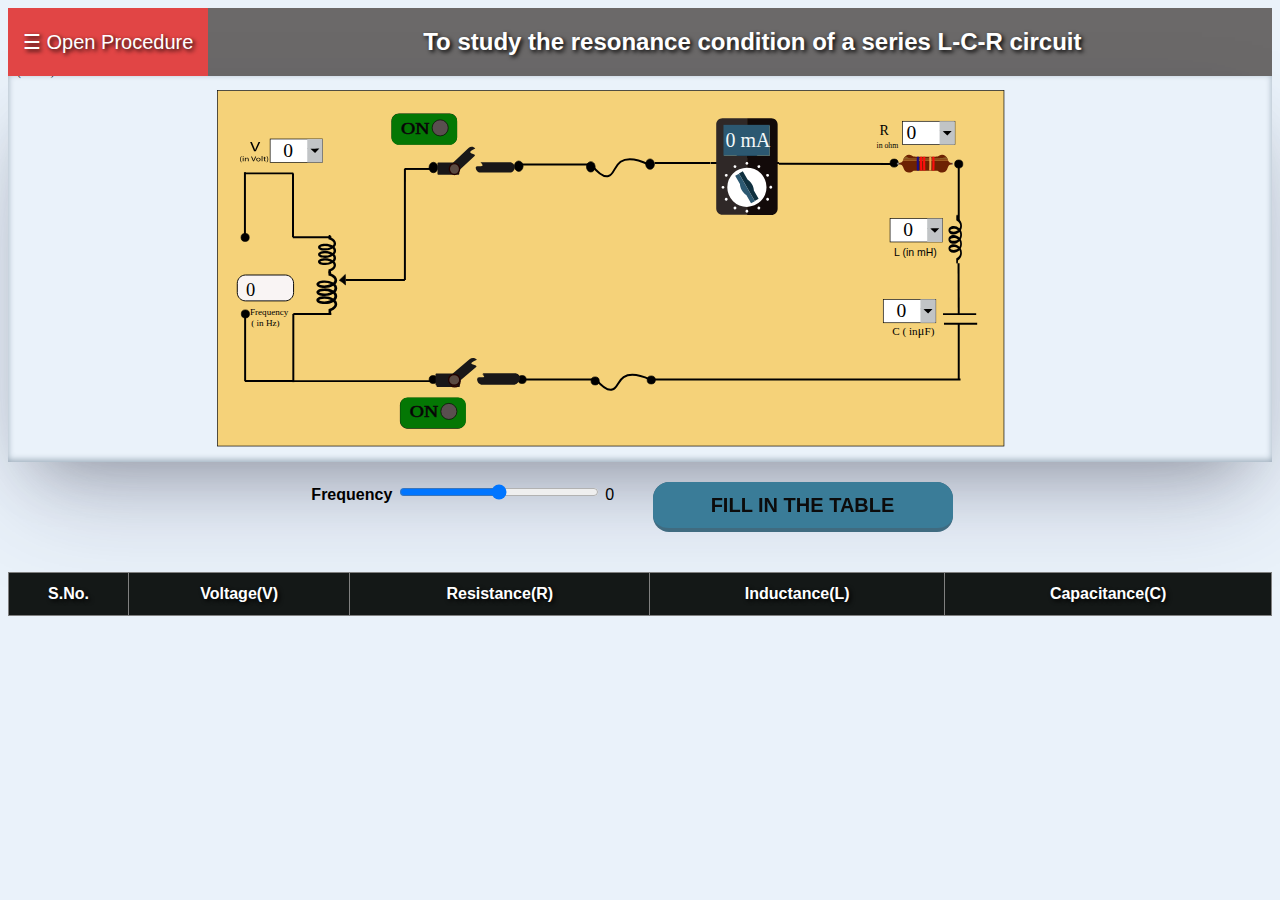
==== commit f7414290: "update expSimulator" ====
--- a/experiment/simulation/index.html
+++ b/experiment/simulation/index.html
@@ -6,479 +6,667 @@
 	<meta http-equiv="X-UA-Compatible" content="IE=edge">
 	<meta name="viewport" content="width=device-width, initial-scale=1.0">
 	<title>Document</title>
-	<link rel="stylesheet" href="index.css">
-	<link rel="stylesheet" href="navbar.css">
-	<link rel="stylesheet" href="table.css">
+	<link rel="stylesheet" href="./css/index.css">
+	<link rel="stylesheet" href="./css/navbar.css">
+	<link rel="stylesheet" href="./css/table.css">
 </head>
 
 <body>
-
 	<div id="mySidepanel" class="sidepanel">
 		<a href="javascript:void(0)" class="closebtn" onclick="closeNav()">x</a>
 		<ul id="lists">
-			<li>Step 1: Lorem ipsum, dolor sit amet consectetur adipisicing elit. Porro fuga, voluptatibus a quisquam
-				optio eos nemo dolores doloremque accusantium eaque iure? Qui ab voluptatum quis modi assumenda, porro
-				repellendus tempora?</li>
-			<li>Step 2: Lorem ipsum dolor sit, amet consectetur adipisicing elit. Amet nisi minima, totam laborum
-				cupiditate facilis dolor iure unde incidunt ad voluptate vero est. Aliquam officiis dignissimos, dicta
-				numquam consectetur totam!</li>
-			<li>Step 3: Lorem ipsum dolor sit amet consectetur adipisicing elit. Ducimus asperiores accusantium
-				voluptatem sint aspernatur molestias dolore voluptate doloremque consectetur. Accusantium totam, quas
-				commodi ipsa voluptatem dolore hic animi obcaecati. Reiciendis!</li>
-			<li>Step 4: Lorem ipsum dolor sit amet, consectetur adipisicing elit. Suscipit, commodi consectetur?
-				Exercitationem rerum, fuga harum adipisci iure maxime reprehenderit blanditiis cum ratione dolores aut
-				voluptate quibusdam eum totam in. Et?</li>
+			<li>Step 1: User will select the value of voltage, capacitor , resistance and inductance to the circuit</li>
+			<li>Step 2:Now the user will on the circuit by just clicking on the ON button of the circuit.</li>
+			<li>Step 3:As user vary the value of frequency they will able to note the variation in current.</li>
+			<li>Step 4: By just varying the frequency user will try to find the value of that frequency at which the current reading is maximum.?</li>
+			<li>Step 5:Now the user will calculate the value of frequency at selected value of R and L .</li>
+			<li>Step 6:Any way user can varify the theoretical and experimental frequency at which resonance occur.</li>
 		</ul>
 	</div>
 	<div class="header">
 		<button class="openbtn" onclick="openNav()">☰ Open Procedure</button>
 		<h2 id="header-head">To study the resonance condition of a series L-C-R circuit</h2>
 	</div>
-
-<div id="svg">
-		<!-- Generator: Adobe Illustrator 25.3.0, SVG Export Plug-In . SVG Version: 6.00 Build 0)   -->
-		<svg version="1.1" id="Layer_1" xmlns="http://www.w3.org/2000/svg" xmlns:xlink="http://www.w3.org/1999/xlink"
-			x="0px" y="0px" viewBox="0 0 1920 580" style="enable-background:new 0 0 1920 580;" xml:space="preserve">
+	<!-- Generator: Adobe Illustrator 25.3.0, SVG Export Plug-In . SVG Version: 6.00 Build 0)  -->
+	<div id="svg">
+		<svg version="1.1" xmlns="http://www.w3.org/2000/svg" xmlns:xlink="http://www.w3.org/1999/xlink" x="0px" y="0px"
+			viewBox="0 0 1920 580" style="enable-background:new 0 0 1920 580;" xml:space="preserve">
 			<style type="text/css">
 				.st0 {
-					fill: #abdbf3;
+					display: none;
+				}
+
+				.st1 {
+					display: inline;
+					fill: #300909;
+				}
+
+				.st2 {
+					display: inline;
+					fill: #594F4F;
+					stroke: #070303;
+					stroke-miterlimit: 10;
+				}
+
+				.st3 {
+					display: inline;
+					stroke: #0C0B0B;
+					stroke-miterlimit: 10;
+				}
+
+				.st4 {
+					font-family: 'MyriadPro-Regular';
+				}
+
+				.st5 {
+					font-size: 20.1915px;
+				}
+
+				.st6 {
+					fill: #f5d279;
 					stroke: #000000;
 					stroke-miterlimit: 10;
 				}
 
-				.st1 {
+				.st7 {
 					font-family: 'ArialMT';
 				}
 
-				.st2 {
+				.st8 {
 					font-size: 11.7765px;
 				}
 
-				.st3 {
+				.st9 {
 					fill: none;
 					stroke: #000000;
 					stroke-width: 3;
 					stroke-miterlimit: 10;
 				}
 
-				.st4 {
+				.st10 {
 					fill: none;
 				}
 
-				.st5 {
+				.st11 {
 					stroke: #000000;
 					stroke-miterlimit: 10;
 				}
 
-				.st6 {
+				.st12 {
 					fill: none;
 					stroke: #000000;
 					stroke-miterlimit: 10;
 				}
 
-				.st7 {
-					font-size: 11.4792px;
-				}
-
-				.st8 {
-					fill: #e6e4e4;
+				.st13 {
+					font-size: 13.5792px;
+				}
+
+				.st14 {
+					font-size: 21.2778px;
+				}
+
+				.st15 {
+					font-size: 16.8927px;
+				}
+
+				.st16 {
+					font-size: 18.5533px;
+				}
+
+				.st17 {
+					fill: #F9F4F4;
+					stroke: #0A0A0A;
+					stroke-width: 1.5;
+					stroke-miterlimit: 10;
+				}
+
+				.st18 {
+					fill: #191212;
+					cursor: pointer;
+				}
+
+				.st19 {
+					fill: #594F4F;
+					stroke: #070303;
+					stroke-miterlimit: 10;
+				}
+
+				.st20 {
+					stroke: #0C0B0B;
+					stroke-miterlimit: 10;
+				}
+
+				.st21 {
+					fill: #047704;
+					cursor: pointer
+				}
+
+				.st22 {
+					font-size: 25.0275px;
+				}
+
+				.st23 {
+					fill: #0F303F;
+				}
+
+				.st24 {
+					fill: #2f2827;
+				}
+
+				.st25 {
+					fill: #120a09;
+				}
+
+				.st26 {
+					fill: #FFFFFF;
+				}
+
+				.st27 {
+					fill: #2C5871;
+				}
+
+				.st28 {
+					fill: #F4F8F9;
+				}
+
+				.st29 {
+					font-size: 30.254px;
+				}
+
+				.st30 {
+					fill-rule: evenodd;
+					clip-rule: evenodd;
+					fill: #808080;
+				}
+
+				.st31 {
+					fill-rule: evenodd;
+					clip-rule: evenodd;
+					fill: #6D2203;
+				}
+
+				.st32 {
+					fill-rule: evenodd;
+					clip-rule: evenodd;
+					fill: #8D5C25;
+				}
+
+				.st33 {
+					fill-rule: evenodd;
+					clip-rule: evenodd;
+					fill: #B0722E;
+				}
+
+				.st34 {
+					fill-rule: evenodd;
+					clip-rule: evenodd;
+					fill: #1D0E82;
+				}
+
+				.st35 {
+					fill-rule: evenodd;
+					clip-rule: evenodd;
+					fill: #FB0F0C;
+				}
+
+				.st36 {
+					fill-rule: evenodd;
+					clip-rule: evenodd;
+					fill: #F0A04A;
+				}
+
+				.st37 {
+					font-size: 28.0913px;
+				}
+
+				.st38 {
+					fill: #FFFFFF;
 					stroke: #000000;
 					stroke-miterlimit: 10;
 				}
 
-				.st9 {
-					font-size: 21.1821px;
-				}
-
-				.st10 {
-					font-size: 20.4753px;
-				}
-
-				.st11 {
-					font-size: 20.6385px;
-				}
-
-				.st12 {
-					font-size: 22.975px;
-				}
-
-				.st13 {
-					font-size: 13.0444px;
-				}
-
-				.st14 {
-					font-size: 23.1045px;
-				}
-
-				.st15 {
-					font-size: 21.2778px;
-				}
-
-				.st16 {
-					font-size: 14.7602px;
-				}
-
-				.st17 {
-					font-size: 13.3991px;
-				}
-
-				.st18 {
-					font-family: 'MyriadPro-Regular';
-				}
-
-				.st19 {
-					font-size: 18.5533px;
-				}
-
-				.st20 {
-					font-size: 16.8927px;
-				}
-
-				.st21 {
-					font-size: 24.3848px;
-				}
-
-				.st22 {
-					fill: #e46060;
+				.st39 {
+					font-size: 29.7173px;
+				}
+
+				.st40 {
+					fill: #C1C4C6;
+				}
+
+				.st41 {
+					fill: #191718;
+				}
+
+				.st42 {
+					fill: #5A4A42;
+					stroke: #230300;
+					stroke-width: 2;
+					stroke-miterlimit: 10;
+				}
+
+				.st43 {
+					fill: #191818;
+				}
+
+				.st77 {
+					fill: #323030;
 					stroke: #000000;
-					stroke-miterlimit: 10;
-				}
-
-				.st23 {
-					font-size: 10.1045px;
-				}
-
-				.st24 {
-					font-size: 8.4709px;
+					cursor: pointer;
+				}
+
+				.st78 {
+					fill: #FFFFFF;
 				}
 			</style>
-			
-			<g id="Layer_2_1_">
-			</g>
-			<g>
-				<g id="Layer_1_1_">
+			<g id="Layer_1">
+				<g id="Layer_2_1_">
+				</g>
+				<g class="st0">
+					<path class="st1" d="M577,523.4h-76.7c-6.4,0-11.5-5.1-11.5-11.5v-24c0-6.4,5.1-11.5,11.5-11.5H577c6.4,0,11.5,5.1,11.5,11.5v24
+			C588.5,518.3,583.3,523.4,577,523.4z" />
+					<circle class="st2" cx="511.7" cy="498.7" r="12.2" />
+					<text transform="matrix(1.1926 0 0 1 531.307 504.8757)" class="st3 st4 st5">OFF</text>
+				</g>
+				<g>
+					<rect x="318.2" y="22.2" class="st6" width="1194.7" height="539.9" />
 					<g>
 						<g>
-							
-							<rect x="362.7" y="45.1" class="st0" width="1194.7" height="539.9" />
+							<text transform="matrix(1 0 0 1 1319.2627 108.7956)" class="st7 st8">in ohm</text>
 							<g>
 								<g>
-									<text transform="matrix(1 0 0 1 1389.713 149.6673)" class="st1 st2">in ohm</text>
-									<g>
-										<g>
-											<line class="st3" x1="404.4" y1="174" x2="404.4" y2="272.8" />
-										</g>
-										<line class="st3" x1="404.4" y1="175.8" x2="477.8" y2="175.8" />
-										<line class="st3" x1="477.4" y1="175.8" x2="477.4" y2="272.8" />
-									</g>
-									<g>
-										<g>
-											<line class="st3" x1="477.8" y1="492.9" x2="477.8" y2="389.3" />
-										</g>
-										<line class="st3" x1="477.8" y1="491.1" x2="404.2" y2="491.1" />
-										<line class="st3" x1="404.6" y1="491.1" x2="404.6" y2="389.3" />
-									</g>
-									<line class="st4" x1="477.8" y1="389.3" x2="546.9" y2="389.3" />
-									<line class="st3" x1="477.8" y1="389.3" x2="535.7" y2="389.3" />
-									<line class="st3" x1="477.2" y1="272.8" x2="535.7" y2="272.8" />
-									<ellipse class="st5" cx="405" cy="389.3" rx="6.2" ry="6.1" />
-									<ellipse class="st5" cx="404.7" cy="273.1" rx="6.2" ry="6.1" />
+									<line class="st9" x1="359.9" y1="146.1" x2="359.9" y2="244.9" />
 								</g>
-								<line class="st3" x1="477.5" y1="491.4" x2="697.2" y2="491.4" />
-								<ellipse class="st5" cx="690.3" cy="489" rx="6.2" ry="6.1" />
-								<path class="st3" d="M755.7,489h108.9c6.9,8.3,16.2,17.2,24.3,15.2c8-1.9,8.3-13,17.4-18.9c6.5-4.2,18.1-6.2,40.4,3.7
-						c174.9,0,367.4,0,542.3,0" />
-						<!-- switch 2 -->
+								<line class="st9" x1="359.9" y1="147.9" x2="433.4" y2="147.9" />
+								<line class="st9" x1="432.9" y1="147.9" x2="432.9" y2="244.9" />
+							</g>
+							<g>
+								<g>
+									<line class="st9" x1="433.4" y1="465" x2="433.4" y2="361.4" />
+								</g>
+								<line class="st9" x1="433.4" y1="463.2" x2="359.7" y2="463.2" />
+								<line class="st9" x1="360.2" y1="463.2" x2="360.2" y2="361.4" />
+							</g>
+							<line class="st10" x1="433.4" y1="361.4" x2="502.4" y2="361.4" />
+							<line class="st9" x1="433.4" y1="361.4" x2="491.2" y2="361.4" />
+							<line class="st9" x1="432.7" y1="244.9" x2="491.2" y2="244.9" />
+							<ellipse class="st11" cx="360.6" cy="361.4" rx="6.2" ry="6.1" />
+							<ellipse class="st11" cx="360.2" cy="245.2" rx="6.2" ry="6.1" />
+						</g>
+						<line class="st9" x1="433.1" y1="463.5" x2="652.7" y2="463.5" />
+						<ellipse class="st11" cx="645.9" cy="461.1" rx="6.2" ry="6.1" />
+						<path class="st9" d="M784.6,461.1h108.9c6.9,8.3,16.2,17.2,24.3,15.2c8-1.9,8.3-13,17.4-18.9c6.5-4.2,18.1-6.2,40.4,3.7
+				c174.9,0,296.4,0,471.3,0" />
+						<ellipse class="st11" cx="891.9" cy="463.2" rx="6.2" ry="6.1" />
+						<ellipse class="st11" cx="780.9" cy="461.1" rx="6.2" ry="6.1" />
+						<ellipse class="st11" cx="977.1" cy="461.7" rx="6.2" ry="6.1" />
+						<line class="st9" x1="602.9" y1="141.2" x2="602.9" y2="309.9" />
+						<line class="st9" x1="513.1" y1="309.9" x2="602.9" y2="309.9" />
+						<path class="st11" d="M512.4,301.5l0.3,15.9l-3.6-3.1l0,0c0,0-1.3-0.9-1.4-1c-0.7-0.5-2-1.4-4.5-3
+				C506.2,307.4,509.3,304.5,512.4,301.5z" />
+						<ellipse class="st11" cx="646.2" cy="139" rx="6.6" ry="7.9" />
+						<path class="st9"
+							d="M770.6,134.5h115.6c7.3,9.5,17.2,19.7,25.8,17.5c8.5-2.2,8.8-14.9,18.5-21.7c6.9-4.8,19.2-7.2,42.9,4.2" />
+						<ellipse class="st11" cx="885.3" cy="138" rx="6.6" ry="7.9" />
+						<ellipse class="st11" cx="775.8" cy="137" rx="6.6" ry="7.9" />
+						<ellipse class="st11" cx="975.3" cy="133.9" rx="6.6" ry="7.9" />
+						<line class="st9" x1="602.3" y1="141.2" x2="645.3" y2="141.2" />
+						<line class="st12" x1="602.9" y1="160.5" x2="602.9" y2="142.2" />
+						<line class="st9" x1="982.3" y1="132.3" x2="1067" y2="132.3" />
+						<line class="st9" x1="1067.8" y1="132.2" x2="1171.1" y2="132.2" />
+						<line class="st9" x1="1171" y1="133.3" x2="1348.4" y2="133.7" />
+						<ellipse class="st11" cx="1346.1" cy="132.3" rx="6.2" ry="6.1" />
+						<ellipse class="st11" cx="1444.2" cy="133.7" rx="6.2" ry="6.1" />
+						<line class="st9" x1="1444.2" y1="133.7" x2="1444.2" y2="220.2" />
+						<line class="st9" x1="1444.2" y1="376.3" x2="1444.2" y2="461.1" />
+						<line class="st9" x1="1421.8" y1="376.3" x2="1472.2" y2="376.3" />
+						<line class="st9" x1="1420.3" y1="361.7" x2="1470.7" y2="361.7" />
+						<line class="st9" x1="1443.9" y1="284.6" x2="1444.2" y2="361.7" />
 						<g>
-								<line  id="switch2"class="st3" x1="709" y1="448.1" x2="756.1" y2="488.5" />
-								<ellipse class="st5" id="display-dot2" cx="707.3" cy="446.7" rx="6.2" ry="6.1" />
-								</g>
-								<ellipse class="st5" cx="861.4" cy="489" rx="6.2" ry="6.1" />
-								<ellipse class="st5" cx="758.1" cy="489" rx="6.2" ry="6.1" />
-								<ellipse class="st5" cx="825.4" cy="489" rx="6.2" ry="6.1" />
-								<ellipse class="st5" cx="948.6" cy="489.6" rx="6.2" ry="6.1" />
-								<line class="st3" x1="647.4" y1="175.5" x2="647.4" y2="337.7" />
-								<line class="st3" x1="557.5" y1="337.7" x2="647.4" y2="337.7" />
-								<path class="st5" d="M556.8,329.4l0.3,15.9l-3.6-3.1l0,0c0,0-1.3-0.9-1.4-1c-0.7-0.5-2-1.4-4.5-3
-						C550.7,335.3,553.8,332.3,556.8,329.4z" />
-								<ellipse class="st5" cx="690.6" cy="169.9" rx="6.6" ry="7.9" />
-								<path class="st3"
-									d="M750,166.4h115.6c7.3,9.5,17.2,19.7,25.8,17.5c8.5-2.2,8.8-14.9,18.5-21.7c6.9-4.8,19.2-7.2,42.9,4.2" />
-								<ellipse class="st5" cx="864.8" cy="169.9" rx="6.6" ry="7.9" />
-								<ellipse class="st5" cx="750.2" cy="169.3" rx="6.6" ry="7.9" />
-								<ellipse class="st5" cx="825.2" cy="169.9" rx="6.6" ry="7.9" />
-								<ellipse class="st5" cx="954.8" cy="165.8" rx="6.6" ry="7.9" />
-								<line class="st3" x1="646.8" y1="173.1" x2="689.7" y2="173.1" />
-								<line class="st6" x1="647.4" y1="188.4" x2="647.4" y2="170.1" />
-								<line class="st3" x1="954.7" y1="165.2" x2="1039.4" y2="165.2" />
-								<line class="st3" x1="1112.2" y1="160.1" x2="1215.5" y2="160.1" />
-								<line class="st3" x1="1215.4" y1="161.1" x2="1400.6" y2="161.3" />
-								<ellipse class="st5" cx="1399.1" cy="161.5" rx="6.2" ry="6.1" />
-								<ellipse class="st5" cx="1488.7" cy="161.5" rx="6.2" ry="6.1" />
-								<line class="st3" x1="1488.7" y1="161.5" x2="1488.7" y2="248.1" />
-								<line class="st3" x1="1488.7" y1="404.2" x2="1488.7" y2="489" />
-								<line class="st3" x1="1466.3" y1="404.2" x2="1516.7" y2="404.2" />
-								<line class="st3" x1="1464.7" y1="389.6" x2="1515.1" y2="389.6" />
-								<line class="st3" x1="1488.4" y1="312.4" x2="1488.7" y2="389.6" />
-								<g>
-									<path d="M432.6,294.4l-5.9-14.2h2.5l2.8,7c0.8,1.9,1.4,3.7,1.9,5.3h0c0.5-1.6,1.3-3.4,2.1-5.3l3-7h2.5l-6.4,14.2L432.6,294.4
-							L432.6,294.4z" />
-								</g>
-								<g>
-									<path d="M446.4,285.1c0,0.3-0.3,0.5-0.8,0.5c-0.4,0-0.8-0.2-0.8-0.5c0-0.3,0.3-0.6,0.8-0.6
-							C446.2,284.5,446.4,284.8,446.4,285.1z M445.1,291.4v-4.9h1.2v4.9H445.1z" />
-									<path d="M448.4,287.8c0-0.5,0-0.9-0.1-1.3h1.1l0.1,0.8h0c0.3-0.5,1.1-0.9,2.3-0.9c1,0,2.4,0.4,2.4,2.1v3H453v-2.8
-							c0-0.8-0.4-1.5-1.6-1.5c-0.8,0-1.5,0.4-1.7,0.9c-0.1,0.1-0.1,0.3-0.1,0.4v3h-1.2L448.4,287.8L448.4,287.8z" />
-								</g>
-								<g>
-									<path
-										d="M421.9,296.8c-1,1.1-1.8,2.5-1.8,4.6c0,2,0.8,3.4,1.8,4.5h-1c-0.9-0.9-1.8-2.4-1.8-4.5c0-2.2,1-3.6,1.8-4.6H421.9z" />
-									<path d="M424.6,297.6c0,0.3-0.3,0.6-0.8,0.6c-0.4,0-0.7-0.3-0.7-0.6c0-0.3,0.3-0.6,0.8-0.6C424.3,297,424.6,297.3,424.6,297.6
-							z M423.2,304.5v-5.4h1.2v5.4H423.2z" />
-									<path d="M426.5,300.6c0-0.6,0-1-0.1-1.5h1.1l0.1,0.9h0c0.3-0.5,1.1-1,2.2-1c0.9,0,2.4,0.4,2.4,2.3v3.2h-1.2v-3.1
-							c0-0.9-0.4-1.6-1.6-1.6c-0.8,0-1.5,0.5-1.7,1c-0.1,0.1-0.1,0.3-0.1,0.5v3.2h-1.2V300.6z" />
-									<path d="M438.9,304.5l-3.1-7.5h1.3l1.5,3.7c0.4,1,0.8,1.9,1,2.8h0c0.3-0.9,0.7-1.8,1.1-2.8l1.6-3.7h1.3l-3.4,7.5L438.9,304.5
-							L438.9,304.5z" />
-									<path
-										d="M450.3,301.8c0,2-1.7,2.9-3.4,2.9c-1.8,0-3.3-1.1-3.3-2.8c0-1.8,1.5-2.9,3.4-2.9C449,299,450.3,300.1,450.3,301.8z
-							 M444.9,301.8c0,1.2,0.9,2.1,2.1,2.1c1.2,0,2.1-0.9,2.1-2.1c0-0.9-0.6-2.1-2-2.1C445.6,299.7,444.9,300.8,444.9,301.8z" />
-									<path d="M451.9,296.6h1.2v7.9h-1.2V296.6z" />
-									<path d="M456.7,297.6v1.6h1.8v0.7h-1.8v2.9c0,0.7,0.2,1.1,0.9,1.1c0.3,0,0.6,0,0.7-0.1l0.1,0.7c-0.2,0.1-0.6,0.1-1.1,0.1
-							c-0.6,0-1-0.1-1.3-0.4c-0.4-0.3-0.5-0.8-0.5-1.4v-2.9h-1.1v-0.7h1.1v-1.3L456.7,297.6z" />
-									<path d="M459.1,305.9c1-1.1,1.8-2.6,1.8-4.6c0-2-0.8-3.4-1.8-4.5h1c0.9,0.9,1.8,2.3,1.8,4.5c0,2.2-0.9,3.6-1.8,4.6
-							L459.1,305.9L459.1,305.9z" />
-								</g>
-								<text transform="matrix(1.0205 0 0 1 411.9854 390.9051)" class="st1 st7">Frequency
-								</text>
-								<text transform="matrix(1.0205 0 0 1 411.9854 404.6766)" class="st1 st7"> ( in
-									Hz)</text>
-							</g>
-							<!-- trial -->
-							<g id="check">
-							
-							<line  id="switch1" class="st3" x1="700.8" y1="129" x2="747.9" y2="169.4" />
-							<ellipse class="st5" id="display-dot1" cx="701.3" cy="129" rx="6.2" ry="6.1" />
-						
-					</g>
-
-							<path onclick="voltage()" class="st8" d="M449.1,268.6h-30.8c-4.3,0-7.9-3.5-7.9-7.9v-11.1c0-4.3,3.5-7.9,7.9-7.9h30.8c4.3,0,7.9,3.5,7.9,7.9v11.1
-					C456.9,265.1,453.4,268.6,449.1,268.6z" />
-							<path class="st8" d="M446.9,369.2h-30.8c-4.3,0-7.9-3.5-7.9-7.9v-11.1c0-4.3,3.5-7.9,7.9-7.9h30.8c4.3,0,7.9,3.5,7.9,7.9v11.1
-					C454.7,365.7,451.2,369.2,447.9,369.8z" />
-							<text transform="matrix(1 0 0 1 416.1554 262.0384)" class="st1 st9" id="volt">0</text>
-							<!-- here -->
-							<text transform="matrix(1 0 0 1 415.9806 363.4588)" class="st1 st10" id="freq">0</text>
-							<path d="M515.4,310c0-3.1,4.3-5.3,10.5-5.3c4.1-0.1,8.2,0.9,11.7,3c1.8-1.7,1.9-4.5,0.3-6.3c-0.1-0.1-0.2-0.2-0.3-0.3
-					c-3.5,2.1-7.5,3.2-11.6,3.1c-6.2,0-10.5-2.1-10.5-5.2s4.3-5.3,10.5-5.3c4.1-0.1,8.2,0.9,11.7,3c1.8-1.7,1.9-4.5,0.3-6.3
-					c-0.1-0.1-0.2-0.2-0.3-0.3c-3.5,2.1-7.6,3.1-11.7,3c-6.2,0-10.5-2.1-10.5-5.2c0-3.1,4.3-5.3,10.5-5.3c4.1-0.1,8.2,0.9,11.7,2.9
-					c0.9-0.9,1.5-2,1.5-3.3c0-2.4-2.7-4.8-6.7-6l-1.2-0.4l0-4.8c0-1,0.8-1.7,1.7-1.7c1,0,1.7,0.8,1.8,1.7l0,2.2c5,1.9,8,5.3,8,9.1
-					c0,2.1-0.9,4-2.3,5.5c1.5,1.5,2.3,3.4,2.3,5.5c0,2.1-0.9,4-2.4,5.5c3.1,3,3.1,7.9,0.1,10.9c0,0,0,0-0.1,0.1
-					c1.4,1.5,2.3,3.4,2.3,5.5c0,3.8-3,7.2-7.9,9.2l0,2.2c0,1-0.8,1.7-1.7,1.7c-1,0-1.7-0.8-1.8-1.7l0-4.7l1.2-0.4
-					c4.1-1.3,6.7-3.8,6.7-6.3c0-1.3-0.6-2.4-1.5-3.3c-3.6,2.1-7.6,3.1-11.7,3C519.8,315.2,515.4,313.1,515.4,310z M534.4,298.9
-					c-2.7-1.2-5.5-1.7-8.5-1.7c-4.4,0-6.5,1.2-7,1.8c0.5,0.6,2.6,1.7,7,1.7C528.8,300.7,531.7,300.1,534.4,298.9z M534.4,309.9
-					c-2.7-1.2-5.5-1.7-8.5-1.7c-4.4,0-6.5,1.2-7,1.8c0.5,0.6,2.6,1.7,7,1.7C528.9,311.7,531.8,311.1,534.4,309.9z M534.3,287.9
-					c-2.7-1.2-5.5-1.7-8.5-1.7c-4.4,0-6.5,1.2-7,1.8c0.5,0.6,2.6,1.7,7,1.7C528.8,289.7,531.7,289.1,534.3,287.9z" />
+							<path d="M373.8,114.4l-6-14.2h2.6l2.9,7c0.8,1.9,1.5,3.7,2,5.3h0.1c0.5-1.6,1.3-3.4,2.1-5.3l3.1-7h2.5l-6.6,14.2L373.8,114.4
+					L373.8,114.4z" />
+						</g>
+						<g>
 							<path
-								d="M512.8,368.4c0-3.4,5-5.8,12.1-5.8c4.8-0.1,9.4,1,13.6,3.3c2.1-1.9,2.2-5,0.3-7c-0.1-0.1-0.2-0.2-0.3-0.3
-					c-4.1,2.3-8.7,3.5-13.4,3.4c-7.2,0-12.1-2.3-12.2-5.7s5-5.8,12.1-5.8c4.8-0.1,9.4,1,13.6,3.3c2.1-1.9,2.2-5,0.3-7
-					c-0.1-0.1-0.2-0.2-0.3-0.3c-4.1,2.3-8.8,3.5-13.5,3.4c-7.2,0-12.1-2.3-12.2-5.7c0-3.4,5-5.8,12.1-5.8c4.7-0.1,9.4,1,13.6,3.2
-					c1.1-0.9,1.7-2.3,1.7-3.7c0-2.6-3.1-5.4-7.7-6.7l-1.4-0.4l0-5.3c0-1.1,0.9-1.9,2-1.9c1.1,0,2,0.9,2,1.9l0,2.5
-					c5.7,2.1,9.2,5.9,9.2,10.1c0,2.3-1,4.5-2.6,6.1c1.7,1.6,2.6,3.8,2.7,6.1c-0.1,2.3-1,4.5-2.7,6.1c3.5,3.3,3.6,8.7,0.1,12.1
-					c0,0-0.1,0.1-0.1,0.1c1.7,1.6,2.6,3.8,2.7,6.1c0,4.2-3.4,8-9.2,10.1l0,2.5c0,1.1-0.9,1.9-2,1.9c-1.1,0-2-0.9-2-1.9l0-5.2
-					l1.4-0.5c4.7-1.4,7.8-4.2,7.8-6.9c-0.1-1.4-0.7-2.7-1.8-3.6c-4.1,2.3-8.8,3.4-13.5,3.3C517.9,374.1,512.9,371.8,512.8,368.4z
-					 M534.8,356.2c-3.1-1.3-6.4-1.9-9.8-1.9c-5.1,0-7.6,1.3-8.1,2c0.5,0.6,3,1.9,8.1,1.9C528.4,358.1,531.7,357.5,534.8,356.2z
-					 M534.8,368.3c-3.1-1.3-6.4-1.9-9.8-1.9c-5.1,0-7.6,1.3-8.1,2c0.5,0.6,3,1.9,8.1,1.9C528.4,370.3,531.8,369.6,534.8,368.3z
-					 M534.7,344c-3.1-1.3-6.4-1.9-9.8-1.9c-5.1,0-7.6,1.3-8.1,2c0.5,0.6,3,1.9,8.1,1.9C528.3,346,531.7,345.3,534.7,344z" />
-							<g id="layer1" transform="translate(-123.85 -281.55)">
-								<path id="path2838"
-									d="M1188,479.1c-5.2-1.5-6.6-2.1-11.6-4.9c-2.6-1.5-9.5-7.9-11.5-10.7c-1.2-1.7-2-3-2.3-3.8
-						c-0.2-0.5-0.8-1.8-1.4-3.1c-0.6-1.2-1.4-3.6-1.8-5.2c-0.6-2.6-0.8-2.9-2-2.7c-0.7,0.1-1.3,0-1.3-0.2c0-0.9-0.9-0.5-1.4,0.8
-						c-0.7,1.5-2.6,1.9-3.7,0.7c-0.4-0.5-0.7-2.2-0.7-3.9c0-4.5,1.9-6.1,3.9-3.2c1,1.4,1,1.4,1.8,0.4c0.4-0.6,1-1.1,1.3-1.1
-						c0.9,0,1-0.5,1.4-4.5c1.4-14.7,12-27.2,27.6-32.4c2.8-0.9,4.8-1.1,11-1.1c7.4,0,10.5,0.5,14.2,2.5c0.5,0.3,1.3,0.5,1.6,0.5
-						c1.1,0,8.4,5,11.4,7.7c4.9,4.5,8.6,11,10.5,18.8c0.9,3.4,1.5,5,2,4.8c0.4-0.1,1.4,0.1,2.2,0.5c2.1,1.1,3.1,1,3.5-0.3
-						c0.4-1,0.6-1,1.8-0.4c1.2,0.6,1.4,1.1,1.6,3.4c0.1,2.1,0,2.9-0.8,3.4c-1.4,1-2.5,0.9-2.5-0.4c0-1.3-2-1.5-3.6-0.3
-						c-0.6,0.5-1.5,0.8-2.1,0.8c-0.7,0-1.1,0.6-1.4,2.3c-0.2,1.3-1.1,4.3-2,6.9c-5.4,15.7-20.2,25.9-37.2,25.7
-						C1193.5,480.1,1190,479.7,1188,479.1L1188,479.1z M1204.3,478.8c11.2-2.6,18.7-7.5,24.6-16.3c2.7-4.1,3.9-6.4,3.9-7.7
-						c0-0.6,0.2-1.2,0.5-1.4c0.6-0.4,1.7-6.7,1.9-10.6c0.2-5.3-1.1-11.3-3.3-16.3c-3.2-7-10.9-14.9-17.4-17.7
-						c-7.8-3.4-10.2-3.9-17.2-4c-20.4-0.2-37.7,16.6-37.9,36.9c-0.1,6.9,0.8,10.6,4.1,17.3c1.7,3.4,3.3,5.5,6.9,9.1
-						c2.6,2.6,5.4,5,6.4,5.4c0.9,0.4,2.1,1.1,2.5,1.5c1.4,1,7.3,3,11.3,3.8C1194.2,479.5,1201.2,479.5,1204.3,478.8L1204.3,478.8
-						L1204.3,478.8z M1192.5,478.2c-9.7-1.7-17.6-6.2-23.6-13.4c-2.8-3.4-4-5.6-2.6-4.7c0.3,0.2,0.6,0,0.6-0.3
-						c0-0.4-0.4-0.5-0.8-0.4c-1,0.4-2-0.7-2-2.1c0-1.1,0-1.1,0.9,0c0.8,1,0.9,1,0.3-0.2c-0.3-0.7-0.9-1.2-1.3-1.1
-						c-1.3,0.3-2.8-5.7-3.1-12.2c-0.3-7.1,0.4-11,3.4-17.3c2.4-5.2,9.9-13.6,11-12.5c0.2,0.2,0.1,0.5-0.3,0.7
-						c-1,0.3-3.5,2.6-3.5,3.2c0,0.6,4.2-3.2,4.2-3.8c0-1.2,1.1-2.1,4.9-4c4.8-2.4,8.6-3.4,15.1-3.8c7.7-0.6,16.4,1.8,21.6,5.8
-						c1.2,0.9,2.4,1.7,2.6,1.7c0.7,0,6.2,5.8,7.9,8.3c1.6,2.4,2.2,4.3,1.1,3.6c-0.3-0.2,0,1,0.7,2.6c0.7,1.6,1.6,4.4,2.1,6.2
-						c0.4,1.8,0.9,3,1,2.7c0.3-0.8-1.5-7.2-2.5-9.2c-0.5-0.9-0.7-1.7-0.5-1.9c0.5-0.5,2.5,4.5,3.5,8.6c3.2,13.5-2.5,28.2-14.1,36.6
-						C1211.7,476.5,1200.2,479.5,1192.5,478.2L1192.5,478.2L1192.5,478.2z M1199.4,477c-1.2-0.1-3.1-0.1-4.2,0
-						c-1.2,0.1-0.2,0.2,2.1,0.2C1199.6,477.3,1200.5,477.2,1199.4,477L1199.4,477z M1190.5,476.7c0-0.1-0.5-0.3-1.1-0.5
-						c-0.6-0.2-1-0.1-0.8,0.2C1188.9,476.9,1190.5,477.1,1190.5,476.7L1190.5,476.7z M1206,476.3c0.7-0.3,0.8-0.5,0.3-0.5
-						c-0.5,0-1.2,0.2-1.7,0.5C1203.5,477,1204.4,477,1206,476.3L1206,476.3z M1187.4,475.9c-0.6-0.6-3.6-1.3-3.6-0.9
-						c0,0.1,0.8,0.5,1.8,0.8C1188,476.4,1188,476.4,1187.4,475.9L1187.4,475.9z M1206,474.4c1.9-0.5,3.6-1.2,3.9-1.4
-						c0.3-0.3,0.8-0.5,1.2-0.5c1.2,0,7.5-4.4,10.4-7.4c9.1-9.2,11.7-21.2,7.4-34.5c-0.5-1.5-1.2-3.1-1.5-3.6c-0.3-0.5-1-1.6-1.4-2.5
-						c-1.5-3.1-9.5-10.1-13.7-12.1c-5.5-2.6-8.2-3.2-14.4-3.3c-6.7,0-10.3,0.8-16,3.7c-5.2,2.6-7.3,4.3-10.7,8.6
-						c-5.3,6.8-7.1,12-7.1,20.5c0,5.6,0.2,6.9,1.6,10.8c1.6,4.5,5.7,11.2,8.1,13.4c4.6,4,9.6,6.7,15.7,8.3
-						C1194.9,476,1200.5,475.9,1206,474.4L1206,474.4z M1195.7,458.4c-0.4-0.4-0.5-1.2-0.3-1.6c0.2-0.5-0.6-1.6-2.1-2.8
-						c-2.7-2.2-3.4-2.8-9.7-8.4c-2.4-2.1-5-4-5.9-4.2s-1.4-0.6-1.3-1c0.1-0.4-0.2-0.7-0.6-0.7c-0.4,0-1.6-0.8-2.7-1.7
-						c-1.3-1.1-1.6-1.6-0.8-1.3c0.6,0.2,1.6,0.5,2.1,0.6c0.5,0.1,1.2,0.4,1.6,0.5c0.3,0.2,0.6,0.1,0.6-0.3c0-0.4-1.2-1.8-2.7-3.1
-						l-2.7-2.5l2.8,2.3c2.6,2.2,4.1,2.7,2.6,0.9c-0.4-0.5-0.5-0.8-0.3-0.8s0.8,0.4,1.2,1c0.6,0.8,0.7,0.8,0.8,0.1
-						c0-0.5-0.3-1.2-0.7-1.5c-0.4-0.4-0.5-0.7-0.1-0.7c0.3,0,1,0.5,1.5,1c0.9,1,0.8,1.1-0.5,2.3c-1.7,1.6-1.7,2-0.3,2.4
-						c0.6,0.2,1.1,0.8,1.1,1.4c0,0.7,1.5,2.3,4,4.3c2.2,1.8,5.8,4.9,8,6.9c3.5,3.1,4.3,3.6,6.2,3.6c2.5,0,3.8,1.3,2.8,2.9
-						C1199.5,459.2,1196.5,459.5,1195.7,458.4L1195.7,458.4z M1198.4,456.7c0-0.5-0.3-0.7-0.6-0.5c-0.3,0.2-0.6,0.6-0.6,0.9
-						c0,0.3,0.3,0.5,0.6,0.5C1198.1,457.5,1198.4,457.1,1198.4,456.7z M1216.4,442c0-0.3,0.3-0.5,0.6-0.5s0.6-0.4,0.6-0.8
-						c0-1,2-1.1,2.6-0.2c0.3,0.4,0.1,0.5-0.4,0.3c-0.5-0.2-1.1,0.1-1.5,0.7C1217.5,442.6,1216.4,442.9,1216.4,442L1216.4,442z
-						 M1182.9,438.1c0.5-2.5,0.7-2.6,1.7-1.3c1,1.2,1.1,2.7,0.3,2.2c-0.3-0.2-1,0-1.5,0.4C1182.6,440,1182.5,439.8,1182.9,438.1
-						L1182.9,438.1z M1186.2,438c0-1.6,0.2-1.8,1.3-1.9c1-0.1,1.3,0.2,1.3,1c0,0.6-0.3,1.1-0.6,1.1s-0.9,0.4-1.3,0.9
-						C1186.4,439.7,1186.2,439.6,1186.2,438L1186.2,438z M1190.1,437.8c0-1.1,0.3-2,0.8-2.1c1.3-0.5,1.5,1.2,0.4,2.6l-1.1,1.3
-						L1190.1,437.8L1190.1,437.8z M1191.6,436.7c0-0.1-0.3-0.2-0.6-0.2c-0.3,0-0.6,0.3-0.6,0.6s0.3,0.4,0.6,0.2
-						C1191.4,437.1,1191.6,436.9,1191.6,436.7z M1193.7,439.3c-0.1-0.2-0.1-1.1-0.1-2c0-1.4,0.3-1.7,1.4-1.8c1-0.1,1.1,0,0.3,0.2
-						c-0.9,0.2-0.9,0.4-0.3,0.8c0.6,0.4,0.6,0.6,0.1,0.8c-1,0.4-0.9,1.3,0.2,1.3c0.5,0,0.8,0.2,0.5,0.4
-						C1195.4,439.6,1193.9,439.8,1193.7,439.3L1193.7,439.3z M1197.3,438.4c0-0.3-0.2-1.2-0.4-1.9c-0.3-1.2-0.2-1.3,1.3-1.1
-						c1.1,0.1,1.6,0.4,1.4,1c-0.1,0.5-0.2,1.2-0.2,1.7c0,0.5-0.4,0.9-1.1,0.9C1197.8,439,1197.3,438.7,1197.3,438.4L1197.3,438.4z
-						 M1198.9,436.2c0-0.1-0.3-0.2-0.6-0.2c-0.3,0-0.6,0.3-0.6,0.6c0,0.3,0.3,0.4,0.6,0.2C1198.7,436.6,1198.9,436.3,1198.9,436.2
-						L1198.9,436.2z M1201.6,438.9c-0.2-0.2-0.4-1.2-0.4-2.2c0-1.5,0.2-1.8,1.2-1.8c0.9,0,1.1,0.2,0.6,0.7c-0.3,0.4-0.5,0.9-0.3,1.1
-						c0.2,0.2,0.1,0.4-0.3,0.4c-0.4,0-0.7,0.2-0.7,0.5c0,0.3,1,0.5,2.2,0.5c2.2,0,3-0.8,1.4-1.5c-1.1-0.4-1.1-1.7,0.1-2.1
-						c0.7-0.3,0.8-0.2,0.3,0.4c-0.5,0.6-0.3,1,0.6,1.7c1.2,1,1.2,1,0.2,1.8C1205.4,439.3,1202.2,439.5,1201.6,438.9L1201.6,438.9z
-						 M1213.6,438.7c0-0.3,0.4-0.6,0.9-0.8c0.5-0.2,0.7-0.6,0.5-0.9c-0.2-0.3-0.1-0.6,0.1-0.6c1.1,0,1.2,0.8,0.3,1.8
-						C1214.5,439.3,1213.6,439.6,1213.6,438.7L1213.6,438.7z M1215.5,435.2c-1.8-1.7-7.9-4.7-11.2-5.4l-2.8-0.6l0.2-2.2
-						c0.1-1.2,0.5-2.1,0.7-1.9c0.3,0.2,0.4,1.1,0.3,1.9c-0.1,0.9,0,1.6,0.3,1.6c0.3,0,0.5-0.8,0.6-1.8l0.1-1.8l0.2,1.8
-						c0.3,2.2,1.1,2.4,1.4,0.3c0.2-1.4,0.2-1.4,0.3,0.3c0.1,2,1.2,1.9,1.2-0.1c0-0.7,0.4-1.7,0.8-2.3c0.5-0.7,0.6-1.2,0.2-1.4
-						c-0.4-0.2-0.3-0.9,0.2-1.9c1.5-2.9,1.7,0.2,0.2,3.6c-0.5,1.1-1.1,2.6-1.3,3.3c-0.4,1.2-0.3,1.2,0.5,0.6
-						c0.5-0.4,0.9-1.1,0.9-1.5c0-0.4,0.3-0.9,0.6-1.1c0.4-0.2,0.4,0.1,0,1.1c-0.9,2.4-0.6,2.9,0.9,1.1c0.8-0.9,1.4-1.4,1.4-1
-						s-0.3,0.8-0.6,1c-0.3,0.2-0.6,0.8-0.6,1.5s0.2,1,0.5,0.8c0.3-0.2,0.7-0.1,0.9,0.3c0.2,0.3,0.6,0.4,0.9,0.3
-						c0.3-0.2,0.5,0,0.5,0.4c0,0.4,0.6,0,1.4-0.9c1.5-1.8,1.9-1.3,0.5,0.5c-0.9,1.2-1.1,2-0.4,2c0.3,0,0.8-0.7,1.1-1.5
-						c0.4-0.8,0.8-1.3,1-1.2c0.2,0.2-0.1,0.9-0.6,1.7c-1.2,1.7-0.1,1.9,1.1,0.2c0.5-0.7,0.9-1,0.9-0.7c0,0.3-0.3,0.9-0.7,1.2
-						c-1.1,1.1,0,1.5,1.2,0.4c0.6-0.5,1.1-0.8,1.1-0.6s0.4,0.1,0.9-0.3c1.5-1.3,1.3-0.3-0.3,1.5
-						C1218.4,436.7,1217.2,436.9,1215.5,435.2L1215.5,435.2z M1219.2,434.8c0.3-0.6,0.5-1.1,0.4-1.1s-0.7,0.5-1.2,1.1
-						c-0.6,0.6-0.7,1.1-0.4,1.1C1218.3,435.9,1218.9,435.4,1219.2,434.8z M1179.3,433.7c-0.8-1.6-0.7-2.1,0.2-0.8
-						c0.4,0.6,1,0.9,1.2,0.7s0-0.9-0.5-1.4c-1.5-1.6-1.1-2.1,0.5-0.6c2,1.8,1.8,0.4-0.4-2.7c-1-1.4-1.4-2.2-0.8-1.8
-						c0.5,0.4,1.5,1.7,2.2,2.9c1.6,2.7,3,3.1,1.5,0.4c-0.3-0.6-0.5-1.3-0.3-1.4c0.2-0.2,0.6,0.4,0.9,1.2c0.3,0.8,0.8,1.3,1.1,1.2
-						c0.3-0.2,0.2-0.9-0.3-1.7c-1.1-1.7-0.5-1.8,1-0.1c1.1,1.2,1.1,1,0.2-1.5c-0.2-0.6,0.1-0.4,0.8,0.5c1.2,1.7,1.6,1.5,0.6-0.3
-						c-0.4-0.7-0.4-1.1,0-1.1c0.3,0,0.7,0.5,0.9,1.1c0.2,0.6,0.6,1.1,0.9,1.1c0.7,0,0.7-0.4-0.1-1.8c-0.5-0.9-0.5-1,0-0.7
-						c0.4,0.2,0.9,0.9,1.2,1.6c0.4,1,0.5,0.9,0.3-0.6c-0.2-1.1-0.1-1.7,0.3-1.5c0.3,0.2,0.5,0.8,0.5,1.4c0,0.6,0.3,1.1,0.6,1.1
-						c0.3,0,0.6-0.3,0.6-0.7c0-0.5,0.1-0.5,0.5,0.1c0.4,0.6,0.6,0.6,1.1-0.3c0.5-0.8,0.6-0.8,0.7-0.2c0,0.5,0.3,0,0.5-1.1l0.4-1.9
-						l0.1,1.8c0,1,0.3,1.8,0.6,1.8s0.6-0.8,0.6-1.8c0.1-1.5,0.1-1.6,0.3-0.4c0.4,2.3,1.3,2.6,1.3,0.5l0-1.9l0.6,1.9l0.6,1.9l0.3-1.9
-						c0.4-2.2,1-1.7,0.9,0.7c0,1.5-0.1,1.6-3.4,1.7c-1.9,0.1-3.9,0.3-4.5,0.5c-0.6,0.2-1.9,0.5-2.8,0.7c-2.9,0.6-5,1.5-7.4,3.2
-						C1180,435.1,1180,435.1,1179.3,433.7L1179.3,433.7L1179.3,433.7z M1171.1,431c0.2-0.3-0.3-0.6-0.9-0.8
-						c-0.9-0.2-1.1-0.5-0.6-0.9c0.5-0.5,0.9-0.4,1.8,0.4c1.1,1,1.1,1.9,0,1.9C1171,431.5,1170.9,431.3,1171.1,431L1171.1,431
-						L1171.1,431z M1213.4,429.8c0.2-0.7,0.5-1,0.6-0.6c0.1,0.4,0,1-0.4,1.3C1213.3,430.9,1213.2,430.7,1213.4,429.8L1213.4,429.8z
-						 M1191.6,426.5c0-0.3,0.1-0.5,0.2-0.5s0.4,0.2,0.6,0.5c0.2,0.3,0.1,0.5-0.2,0.5C1191.9,427.1,1191.6,426.8,1191.6,426.5z
-						 M1193.5,424.8c0-1.1,0.1-1.5,0.3-1c0.1,0.5,0.1,1.4,0,1.9C1193.6,426.3,1193.5,425.9,1193.5,424.8L1193.5,424.8z
-						 M1177.4,424.6c-0.2-0.5-0.1-0.8,0.2-0.8c0.3,0,0.6,0.4,0.8,0.8c0.2,0.5,0.1,0.8-0.2,0.8C1177.9,425.4,1177.5,425,1177.4,424.6
-						z M1190.9,421.7c-0.6-0.6-0.4-2.4,0.2-2.4c0.3,0,0.6,0.6,0.6,1.4C1191.6,422.1,1191.5,422.3,1190.9,421.7L1190.9,421.7z
-						 M1194.2,421.5c-0.2-0.3-0.1-0.6,0.3-0.6c0.5,0,0.5-0.2,0-0.8c-0.8-1-0.3-2,1-1.9c0.6,0,0.7,0.1,0.2,0.3
-						c-0.4,0.2-0.6,0.8-0.4,1.6C1195.7,421.4,1194.8,422.5,1194.2,421.5L1194.2,421.5L1194.2,421.5z M1211.6,474.7
-						c0.4-0.4,0-0.4-1.1,0c-3,0.9-3.4,1.2-1.4,0.9C1210.1,475.3,1211.3,475,1211.6,474.7L1211.6,474.7z M1182.9,474.1
-						c-0.2-0.3-0.8-0.5-1.3-0.5c-0.8,0-0.7,0.1,0.2,0.5C1183.3,474.8,1183.3,474.8,1182.9,474.1L1182.9,474.1z M1216.3,472.1
-						c1.9-1.1,3.4-2.2,3.4-2.5c0-0.3-1.6,0.5-3.5,1.8c-4.2,2.8-4.1,2.7-3.7,2.7C1212.8,474.1,1214.5,473.2,1216.3,472.1
-						L1216.3,472.1z M1174.2,468.9c0-0.1-0.6-0.7-1.3-1.2l-1.3-1.1l1.1,1.2C1173.7,469.1,1174.2,469.4,1174.2,468.9z M1222.3,467.5
-						c0.6-0.6,0.9-1.1,0.7-1.1s-0.7,0.5-1.3,1.1c-0.6,0.6-0.9,1.1-0.7,1.1C1221.2,468.6,1221.7,468.1,1222.3,467.5L1222.3,467.5z
-						 M1226,463.2c1-1.4,1.3-2.2,0.7-1.7c-1.1,1-3.3,4.3-2.8,4.3C1224.1,465.8,1225,464.6,1226,463.2z M1231.1,454
-						c0.9-2.6,1.6-5.2,1.6-5.7c0-0.5-0.5,0.6-1.1,2.4c-0.5,1.8-1.3,3.8-1.6,4.4c-0.3,0.6-1,2.1-1.5,3.3c-0.9,2-0.9,2.1,0,1.3
-						C1229,459.2,1230.2,456.6,1231.1,454L1231.1,454L1231.1,454z M1163.5,452.9c-0.8-2-1.2-1.8-0.5,0.2c0.3,0.9,0.7,1.6,0.8,1.5
-						C1164,454.4,1163.8,453.7,1163.5,452.9L1163.5,452.9z M1161.9,444.2c-0.3-2.7-0.5-3.3-0.5-1.9c-0.1,2.3,0.5,6.5,0.8,6.2
-						C1162.3,448.4,1162.1,446.4,1161.9,444.2L1161.9,444.2z M1233.1,441c-0.2-0.2-0.3,0.1-0.3,0.7c0,0.6,0.2,0.8,0.3,0.3
-						C1233.3,441.7,1233.2,441.2,1233.1,441L1233.1,441L1233.1,441z M1163.9,430.6c-0.2-0.2-0.5,0.1-0.7,0.7
-						c-0.3,0.8-0.2,0.9,0.3,0.3C1163.9,431.3,1164.1,430.8,1163.9,430.6L1163.9,430.6z M1165.3,427.6c0.2-0.6,0.2-1.1,0.1-1.1
-						c-0.1,0-0.5,0.5-0.8,1.1c-0.3,0.6-0.4,1.1-0.1,1.1C1164.8,428.7,1165.2,428.2,1165.3,427.6z M1227.7,423.3
-						c-0.9-1.6-2.3-3.2-2.3-2.7c0,0.5,2.2,3.7,2.6,3.7C1228.1,424.3,1228,423.8,1227.7,423.3L1227.7,423.3z M1221.3,416.1
-						c-1.1-1.1-2.9-2.5-3.9-3.1l-1.8-1l1.7,1.3c0.9,0.7,2.6,2.1,3.7,3.1C1223.6,418.8,1223.8,418.7,1221.3,416.1L1221.3,416.1z
-						 M1178.1,412.2c0-0.2-0.4,0-0.8,0.4c-0.5,0.4-0.8,0.8-0.8,1c0,0.2,0.4,0,0.8-0.4C1177.7,412.8,1178.1,412.4,1178.1,412.2z
-						 M1180.1,411.6c0.2-0.3,0-0.4-0.5-0.2c-1,0.4-1.1,0.8-0.3,0.8C1179.5,412.1,1179.9,411.9,1180.1,411.6L1180.1,411.6z
-						 M1214.8,411.3c-0.4-0.4-1.2-0.9-1.8-1.1c-1.3-0.3-1.1,0,0.8,1C1215.4,412.2,1215.5,412.2,1214.8,411.3L1214.8,411.3z
-						 M1183.2,410.2c0.8-0.4,1.2-0.8,0.8-0.8s-1.2,0.4-2,0.8c-0.8,0.4-1.2,0.8-0.8,0.8C1181.5,411,1182.4,410.6,1183.2,410.2z
-						 M1211.3,409.9c0-0.3-1.2-0.9-2.6-1.4c-3-1-4-0.8-1.2,0.2c1,0.4,2.2,0.9,2.7,1.1C1211.3,410.5,1211.3,410.5,1211.3,409.9
-						L1211.3,409.9L1211.3,409.9z M1189.9,407.9c0.6-0.5-2-0.1-2.8,0.4c-0.6,0.4-0.4,0.5,0.8,0.2
-						C1188.9,408.2,1189.8,408,1189.9,407.9L1189.9,407.9z M1152.6,448.7c-0.2-0.2-0.3-1.7-0.4-3.3c-0.1-2.9-1.1-3.5-1.1-0.7
-						c0,1.7,0.9,4.4,1.4,4.4C1152.7,449.2,1152.7,449,1152.6,448.7L1152.6,448.7L1152.6,448.7z M1158.6,445.2
-						c-0.3-2.2-1.4-2.6-1.7-0.5c-0.2,1.4,1,3.7,1.6,3.1C1158.6,447.5,1158.7,446.3,1158.6,445.2L1158.6,445.2z M1155.8,445.8
-						c0.2-0.8,0-1.1-1.1-1.1c-0.9,0-1.4,0.3-1.4,1C1153.4,447.8,1155.3,447.8,1155.8,445.8L1155.8,445.8z M1238.1,442
-						c0-1.7-0.2-2.2-1-2.2c-0.8,0-1,0.5-1,2.2c0,1.8,0.2,2.2,1,2.2C1237.9,444.2,1238.1,443.8,1238.1,442z M1244,441.4
-						c0-1.7-0.2-2.7-0.6-2.5c-1,0.6-0.6,5.3,0.4,5.3C1243.9,444.2,1244,443,1244,441.4L1244,441.4z M1245.6,442
-						c0-1.2-0.3-2.3-0.6-2.5c-0.3-0.2-0.6,0.6-0.6,2.2c0,1.4,0.3,2.5,0.6,2.5C1245.4,444.2,1245.6,443.2,1245.6,442z M1242.3,441.7
-						c0-1.1-0.3-1.4-1.4-1.4c-1,0-1.4,0.3-1.4,1c0,1.3,0.5,1.8,1.8,1.8C1242,443.1,1242.3,442.7,1242.3,441.7L1242.3,441.7z" />
-							</g>
-							<path class="st8" d="M1095.8,230.9h-30.8c-4.3,0-7.9-3.5-7.9-7.9V212c0-4.3,3.5-7.9,7.9-7.9h30.8c4.3,0,7.9,3.5,7.9,7.9V223
-					C1103.6,227.4,1100.1,230.9,1095.8,230.9z" />
-							<text transform="matrix(1 0 0 1 1063.2003 225.7747)" class="st1 st11">0</text>
-							<text transform="matrix(1 0 0 1 1038.2784 223.0706)" class="st1 st12">I</text>
-							<text transform="matrix(1 0 0 1 1018.6339 235.4124)" class="st1 st13">(in mA)</text>
+								d="M355.3,121.8c-1,1.1-1.8,2.5-1.8,4.6c0,2,0.8,3.4,1.8,4.5h-1c-0.9-0.9-1.8-2.4-1.8-4.5c0-2.2,1-3.6,1.8-4.6H355.3z" />
+							<path d="M358,122.6c0,0.3-0.3,0.6-0.8,0.6c-0.4,0-0.7-0.3-0.7-0.6c0-0.3,0.3-0.6,0.8-0.6C357.7,122,358,122.3,358,122.6z
+					 M356.6,129.6v-5.4h1.2v5.4H356.6z" />
+							<path d="M359.9,125.6c0-0.6,0-1-0.1-1.5h1.1l0.1,0.9h0c0.3-0.5,1.1-1,2.2-1c0.9,0,2.4,0.4,2.4,2.3v3.2h-1.2v-3.1
+					c0-0.9-0.4-1.6-1.6-1.6c-0.8,0-1.5,0.5-1.7,1c-0.1,0.1-0.1,0.3-0.1,0.5v3.2h-1.2V125.6z" />
+							<path d="M372.3,129.6l-3.1-7.5h1.3l1.5,3.7c0.4,1,0.8,1.9,1,2.8h0c0.3-0.9,0.7-1.8,1.1-2.8l1.6-3.7h1.3l-3.4,7.5L372.3,129.6
+					L372.3,129.6z" />
+							<path
+								d="M383.7,126.8c0,2-1.7,2.9-3.4,2.9c-1.8,0-3.3-1.1-3.3-2.8c0-1.8,1.5-2.9,3.4-2.9C382.4,124,383.7,125.2,383.7,126.8z
+					 M378.3,126.9c0,1.2,0.9,2.1,2.1,2.1c1.2,0,2.1-0.9,2.1-2.1c0-0.9-0.6-2.1-2-2.1C379,124.8,378.3,125.9,378.3,126.9z" />
+							<path d="M385.3,121.6h1.2v7.9h-1.2V121.6z" />
+							<path d="M390.1,122.6v1.6h1.8v0.7h-1.8v2.9c0,0.7,0.2,1.1,0.9,1.1c0.3,0,0.6,0,0.7-0.1l0.1,0.7c-0.2,0.1-0.6,0.1-1.1,0.1
+					c-0.6,0-1-0.1-1.3-0.4c-0.4-0.3-0.5-0.8-0.5-1.4v-2.9h-1.1v-0.7h1.1v-1.3L390.1,122.6z" />
+							<path d="M392.5,130.9c1-1.1,1.8-2.6,1.8-4.6c0-2-0.8-3.4-1.8-4.5h1c0.9,0.9,1.8,2.3,1.8,4.5c0,2.2-0.9,3.6-1.8,4.6L392.5,130.9
+					L392.5,130.9z" />
 						</g>
-						<g id="XMLID_1_">
-							<path id="XMLID_2_" d="M1462,168.9c-1,0-2-0.2-2.4-0.6l-8.6-7.5l-6.9,7.4c-0.4,0.4-1.3,0.6-2.4,0.6c0,0,0,0,0,0
-					c-1.1,0-2-0.2-2.4-0.6l-7.2-7.2l-7,7.2c-0.4,0.4-1.3,0.6-2.4,0.6c-1.1,0-2-0.2-2.4-0.6l-5.4-4.9h-12.8v-1.9h14.6
-					c1.1,0,2,0.2,2.4,0.6l3.5,3.2l7.1-7.3c0.4-0.4,1.3-0.6,2.4-0.6h0c1.1,0,2,0.2,2.4,0.6l7.1,7.2l6.7-7.2c0.3-0.4,1.3-0.6,2.3-0.6
-					s2,0.2,2.4,0.6l8.5,7.3l2.6-3.1c0.3-0.4,1.3-0.7,2.4-0.7h14.5v1.9h-12.7l-4.1,4.9c-0.3,0.4-1.2,0.6-2.3,0.7
-					C1462.1,168.9,1462.1,168.9,1462,168.9z" />
+						<text transform="matrix(1.0205 0 0 1 367.5352 363.0334)" class="st7 st13">Frequency </text>
+						<text transform="matrix(1.0205 0 0 1 369.5352 379.8049)" class="st7 st13"> ( in Hz)</text>
+					</g>
+					<path d="M470.9,282.1c0-3.1,4.3-5.3,10.5-5.3c4.1-0.1,8.2,0.9,11.7,3c1.8-1.7,1.9-4.5,0.3-6.3c-0.1-0.1-0.2-0.2-0.3-0.3
+			c-3.5,2.1-7.5,3.2-11.6,3.1c-6.2,0-10.5-2.1-10.5-5.2s4.3-5.3,10.5-5.3c4.1-0.1,8.2,0.9,11.7,3c1.8-1.7,1.9-4.5,0.3-6.3
+			c-0.1-0.1-0.2-0.2-0.3-0.3c-3.5,2.1-7.6,3.1-11.7,3c-6.2,0-10.5-2.1-10.5-5.2c0-3.1,4.3-5.3,10.5-5.3c4.1-0.1,8.2,0.9,11.7,2.9
+			c0.9-0.9,1.5-2,1.5-3.3c0-2.4-2.7-4.8-6.7-6l-1.2-0.4l0-4.8c0-1,0.8-1.7,1.7-1.7c1,0,1.7,0.8,1.8,1.7l0,2.2c5,1.9,8,5.3,8,9.1
+			c0,2.1-0.9,4-2.3,5.5c1.5,1.5,2.3,3.4,2.3,5.5c0,2.1-0.9,4-2.4,5.5c3.1,3,3.1,7.9,0.1,10.9c0,0,0,0-0.1,0.1
+			c1.4,1.5,2.3,3.4,2.3,5.5c0,3.8-3,7.2-7.9,9.2l0,2.2c0,1-0.8,1.7-1.7,1.7c-1,0-1.7-0.8-1.8-1.7l0-4.7l1.2-0.4
+			c4.1-1.3,6.7-3.8,6.7-6.3c0-1.3-0.6-2.4-1.5-3.3c-3.6,2.1-7.6,3.1-11.7,3C475.3,287.3,470.9,285.2,470.9,282.1z M489.9,271
+			c-2.7-1.2-5.5-1.7-8.5-1.7c-4.4,0-6.5,1.2-7,1.8c0.5,0.6,2.6,1.7,7,1.7C484.4,272.8,487.3,272.2,489.9,271z M490,282
+			c-2.7-1.2-5.5-1.7-8.5-1.7c-4.4,0-6.5,1.2-7,1.8c0.5,0.6,2.6,1.7,7,1.7C484.4,283.8,487.3,283.2,490,282z M489.9,260
+			c-2.7-1.2-5.5-1.7-8.5-1.7c-4.4,0-6.5,1.2-7,1.8c0.5,0.6,2.6,1.7,7,1.7C484.3,261.8,487.2,261.2,489.9,260z" />
+					<path d="M468.4,340.5c0-3.4,5-5.8,12.1-5.8c4.8-0.1,9.4,1,13.6,3.3c2.1-1.9,2.2-5,0.3-7c-0.1-0.1-0.2-0.2-0.3-0.3
+			c-4.1,2.3-8.7,3.5-13.4,3.4c-7.2,0-12.1-2.3-12.2-5.7s5-5.8,12.1-5.8c4.8-0.1,9.4,1,13.6,3.3c2.1-1.9,2.2-5,0.3-7
+			c-0.1-0.1-0.2-0.2-0.3-0.3c-4.1,2.3-8.8,3.5-13.5,3.4c-7.2,0-12.1-2.3-12.2-5.7s5-5.8,12.1-5.8c4.7-0.1,9.4,1,13.6,3.2
+			c1.1-0.9,1.7-2.3,1.7-3.7c0-2.6-3.1-5.4-7.7-6.7l-1.4-0.4l0-5.3c0-1.1,0.9-1.9,2-1.9c1.1,0,2,0.9,2,1.9l0,2.5
+			c5.7,2.1,9.2,5.9,9.2,10.1c0,2.3-1,4.5-2.6,6.1c1.7,1.6,2.6,3.8,2.7,6.1c-0.1,2.3-1,4.5-2.7,6.1c3.5,3.3,3.6,8.7,0.1,12.1
+			c0,0-0.1,0.1-0.1,0.1c1.7,1.6,2.6,3.8,2.7,6.1c0,4.2-3.4,8-9.2,10.1l0,2.5c0,1.1-0.9,1.9-2,1.9c-1.1,0-2-0.9-2-1.9l0-5.2l1.4-0.5
+			c4.7-1.4,7.8-4.2,7.8-6.9c-0.1-1.4-0.7-2.7-1.8-3.6c-4.1,2.3-8.8,3.4-13.5,3.3C473.5,346.3,468.4,343.9,468.4,340.5z M490.3,328.3
+			c-3.1-1.3-6.4-1.9-9.8-1.9c-5.1,0-7.6,1.3-8.1,2c0.5,0.6,3,1.9,8.1,1.9C483.9,330.3,487.3,329.6,490.3,328.3z M490.4,340.4
+			c-3.1-1.3-6.4-1.9-9.8-1.9c-5.1,0-7.6,1.3-8.1,2c0.5,0.6,3,1.9,8.1,1.9C484,342.4,487.3,341.8,490.4,340.4z M490.3,316.1
+			c-3.1-1.3-6.4-1.9-9.8-1.9c-5.1,0-7.6,1.3-8.1,2c0.5,0.6,3,1.9,8.1,1.9C483.9,318.1,487.2,317.4,490.3,316.1z" />
+					<g id="layer1" transform="translate(-123.85 -281.55)">
+					</g>
+				</g>
+				<path d="M1428.6,262c0-3.8,3.3-6.6,7.9-6.6c3.1-0.1,6.2,1.2,8.8,3.8c1.4-2.1,1.5-5.7,0.2-8c-0.1-0.1-0.1-0.2-0.2-0.3
+		c-2.7,2.6-5.7,3.9-8.8,3.9c-4.7,0-7.9-2.7-7.9-6.6s3.3-6.6,7.9-6.6c3.1-0.1,6.2,1.2,8.8,3.8c1.4-2.1,1.5-5.7,0.2-8
+		c-0.1-0.1-0.1-0.2-0.2-0.3c-2.7,2.6-5.7,3.9-8.8,3.8c-4.7,0-7.9-2.7-7.9-6.6c0-3.9,3.3-6.6,7.9-6.6c3.1-0.1,6.1,1.2,8.8,3.7
+		c0.7-1.1,1.1-2.6,1.1-4.1c0-3-2-6.1-5-7.6l-0.9-0.5v-6.1c0-1.2,0.6-2.2,1.3-2.2s1.3,1,1.3,2.2v2.8c3.7,2.4,6,6.7,6,11.5
+		c0,2.6-0.7,5.1-1.7,6.9c1.1,1.8,1.7,4.3,1.7,6.9c0,2.6-0.7,5.1-1.8,6.9c2.3,3.8,2.3,9.9,0.1,13.7c0,0,0,0.1-0.1,0.1
+		c1.1,1.9,1.7,4.3,1.7,6.9c0,4.8-2.3,9.1-6,11.5v2.8c0,1.2-0.6,2.2-1.3,2.2s-1.3-1-1.3-2.2v-6l0.9-0.5c3.1-1.6,5.1-4.7,5.1-7.8
+		c0-1.6-0.5-3.1-1.1-4.1c-2.7,2.6-5.7,3.9-8.8,3.7C1431.9,268.5,1428.6,265.9,1428.6,262z M1443,248.2c-2-1.5-4.2-2.2-6.4-2.2
+		c-3.3,0-4.9,1.4-5.3,2.2c0.4,0.7,2,2.2,5.3,2.2C1438.8,250.4,1441,249.7,1443,248.2z M1443,262c-2-1.5-4.2-2.2-6.4-2.2
+		c-3.3,0-4.9,1.4-5.3,2.2c0.4,0.7,2,2.2,5.3,2.2C1438.8,264.2,1441,263.5,1443,262z M1443,234.4c-2-1.5-4.2-2.2-6.4-2.2
+		c-3.3,0-4.9,1.4-5.3,2.2c0.4,0.7,2,2.2,5.3,2.2C1438.8,236.6,1441,235.8,1443,234.4z" />
+				<text transform="matrix(1 0 0 1 1323.9252 89.1399)" class="st7 st14">R</text>
+				<text transform="matrix(1 0 0 1 1343.3812 393.5125)">
+					<tspan x="0" y="0" class="st4 st15">C ( in </tspan>
+					<tspan x="38.7" y="0" class="st4 st16">μ</tspan>
+					<tspan x="48.9" y="0" class="st4 st15">F)</tspan>
+				</text>
+				<path class="st17" d="M421.2,341.6h-60.3c-7,0-12.6-5.6-12.6-12.6v-14.1c0-7,5.6-12.6,12.6-12.6h60.3c7,0,12.6,5.6,12.6,12.6V329
+		C433.8,336,428.1,341.6,421.2,341.6z" />
+				<g id="switch1off" onclick="switch1offh()">
+					<path class="st18" d="M670.7,104.1H594c-6.4,0-11.5-5.1-11.5-11.5v-24c0-6.4,5.1-11.5,11.5-11.5h76.7c6.4,0,11.5,5.1,11.5,11.5v24
+			C682.2,99,677.1,104.1,670.7,104.1z" />
+					<circle class="st19" cx="605.5" cy="79.4" r="12.2" />
+					<text transform="matrix(1.1926 0 0 1 625.0513 85.5848)" class="st20 st4 st5">OFF</text>
+				</g>
+				<g id="switch1on" onclick="switch1onh()">
+					<path class="st21" d="M670.7,104.5H594c-6.4,0-11.5-5.1-11.5-11.5V69c0-6.4,5.1-11.5,11.5-11.5h76.7c6.4,0,11.5,5.1,11.5,11.5v24
+			C682.2,99.4,677.1,104.5,670.7,104.5z" />
+					<circle class="st19" cx="656.5" cy="78.8" r="12.2" />
+					<text transform="matrix(1.1926 0 0 1 597.0514 88.0257)" class="st20 st4 st22">ON</text>
+				</g>
+				<g>
+					<path class="st23" d="M1138.4,121.4c0,1.8-7.1,3.3-16,3.3c-8.8,0-16-1.5-16-3.3s7.1-3.3,16-3.3
+			C1131.3,118.1,1138.4,119.6,1138.4,121.4z" />
+					<g>
+						<path class="st24"
+							d="M1087.8,121.1V75.4h34.9V64h-37.4c-5.3,0-9.5,4.3-9.5,9.5v127.9c0,5.3,4.3,9.5,9.5,9.5h37.4v-89.9H1087.8z" />
+						<path class="st25" d="M1159.6,64h-36.9v11.4h34.4v45.7h-34.4V211h36.9c5.3,0,9.5-4.3,9.5-9.5V73.5
+				C1169.1,68.3,1164.9,64,1159.6,64z" />
+					</g>
+
+					<ellipse transform="matrix(1 -1.444622e-03 1.444622e-03 1 -0.243 1.6217)" class="st26" cx="1122.4"
+						cy="169" rx="29.8" ry="29.8" />
+					<path class="st26"
+						d="M1124.6,132.7c0,1.2-1,2.2-2.2,2.2s-2.2-1-2.2-2.2c0-1.2,1-2.2,2.2-2.2S1124.6,131.5,1124.6,132.7z" />
+					<path class="st26" d="M1106.2,136.5c0.6,1,0.2,2.4-0.8,3c-1,0.6-2.4,0.2-3-0.8c-0.6-1-0.2-2.4,0.8-3
+			C1104.2,135.1,1105.6,135.4,1106.2,136.5z" />
+					<path class="st26" d="M1092.1,149c1,0.6,1.4,1.9,0.8,3c-0.6,1.1-1.9,1.4-3,0.8c-1-0.6-1.4-1.9-0.8-3
+			C1089.7,148.7,1091,148.4,1092.1,149z" />
+					<path class="st26" d="M1086.1,166.9c1.2,0,2.2,1,2.2,2.2c0,1.2-1,2.2-2.2,2.2c-1.2,0-2.2-1-2.2-2.2
+			C1083.9,167.8,1084.9,166.9,1086.1,166.9z" />
+					<path class="st26" d="M1089.9,185.3c1-0.6,2.4-0.2,3,0.8c0.6,1,0.2,2.4-0.8,3c-1,0.6-2.4,0.2-3-0.8
+			C1088.5,187.3,1088.9,185.9,1089.9,185.3z" />
+					<path class="st26" d="M1102.4,199.4c0.6-1.1,1.9-1.4,3-0.8c1,0.6,1.4,1.9,0.8,3c-0.6,1-1.9,1.4-3,0.8
+			C1102.1,201.8,1101.8,200.5,1102.4,199.4z" />
+					<path class="st26" d="M1120.2,205.4c0-1.2,1-2.2,2.2-2.2c1.2,0,2.2,1,2.2,2.2c0,1.2-1,2.2-2.2,2.2
+			C1121.2,207.6,1120.2,206.6,1120.2,205.4z" />
+					<path class="st26" d="M1138.7,201.6c-0.6-1-0.2-2.4,0.8-3c1-0.6,2.4-0.3,3,0.8c0.6,1,0.2,2.4-0.8,3
+			C1140.6,203,1139.3,202.6,1138.7,201.6z" />
+					<path class="st26" d="M1152.8,189.1c-1-0.6-1.4-1.9-0.8-3c0.6-1,1.9-1.4,3-0.8c1,0.6,1.4,2,0.8,3
+			C1155.2,189.4,1153.8,189.7,1152.8,189.1z" />
+					<path class="st26" d="M1158.7,171.2c-1.2,0-2.2-1-2.2-2.2c0-1.2,1-2.2,2.2-2.2c1.2,0,2.2,1,2.2,2.2
+			C1160.9,170.3,1159.9,171.2,1158.7,171.2z" />
+					<path class="st26" d="M1155,152.8c-1,0.6-2.4,0.2-3-0.8c-0.6-1.1-0.2-2.4,0.8-3c1-0.6,2.4-0.2,3,0.8
+			C1156.4,150.8,1156,152.2,1155,152.8z" />
+					<path class="st26" d="M1142.5,138.7c-0.6,1-1.9,1.4-3,0.8c-1.1-0.6-1.4-1.9-0.8-3c0.6-1,1.9-1.4,3-0.8
+			C1142.7,136.3,1143.1,137.6,1142.5,138.7z" />
+					<g>
+						<path class="st27" d="M1104.6,151.6l7.2,12.5c0.1,2.9,1,6.3,2.9,9.5c1.9,3.2,4.3,5.7,6.8,7.3l7.2,12.5l5.8-3.3l-24-41.6
+				L1104.6,151.6z"  id="deflect-curr"/>
+						<path class="st23" id="deflect-cur" d="M1123.4,157.3l-7.2-12.5l-5.8,3.3l24,41.6l5.8-3.3l-7.2-12.5c-0.1-2.9-1-6.3-2.9-9.5
+				C1128.3,161.4,1125.9,158.9,1123.4,157.3z"  />
+					</g>
+				</g>
+				<rect x="1086.8" y="74.2" class="st27" width="70.3" height="46.9" />
+				<text transform="matrix(1 0 0 1 1090 107.3901)" id="curr-val" class="st28 st4 st29">0 mA</text>
+				<g>
+					<path class="st30"
+						d="M1435,131.7h-84.8c0.1,1,0.1,1.9,0.1,2.9h85.5C1435.6,133.7,1435.3,132.7,1435,131.7z" />
+					<path class="st31" d="M1408.6,122.6c0.8,0,1.6-0.1,2.4-0.2c0.7-0.1,1.3-0.4,2-0.6c0.7-0.4,1.7-1.2,2.7-1.5c1-0.3,2.2-0.8,3.6-0.5
+			c1.2,0,3,0.4,4.2,1.2c1.2,0.8,2.2,2,2.9,3.3c0.5,1.2,0.8,2.1,1.4,3.4c0.5,1.1,1.1,2.4,2.2,3.4c1,0.8,2.5,1.3,4.3,1.4v1.4
+			c-1.9,0.1-3.3,0.6-4.3,1.4c-1.2,0.8-1.7,2.1-2.2,3.4c-0.5,1.2-0.8,2.1-1.4,3.4c-0.7,1.1-1.8,2.4-2.9,3.3c-1.2,0.7-3,1.1-4.2,1.2
+			c-1.3,0.2-2.6-0.3-3.6-0.5c-1-0.4-2-1.2-2.7-1.5c-0.7-0.3-1.4-0.6-2-0.6c-0.7-0.2-1.5-0.2-2.4-0.2H1379c-0.9,0-1.7,0.1-2.4,0.2
+			c-0.7,0-1.4,0.3-2,0.6c-0.8,0.3-1.7,1.1-2.7,1.5c-1.1,0.2-2.3,0.6-3.6,0.5c-1.3-0.1-3.1-0.5-4.2-1.2c-1.2-0.9-2.3-2.1-2.9-3.3
+			c-0.7-1.2-1-2.2-1.4-3.4c-0.7-1.2-1.2-2.5-2.2-3.4c-1.1-0.8-2.6-1.3-4.3-1.4v-1.4c1.8-0.2,3.2-0.7,4.3-1.4c1-0.9,1.6-2.3,2.2-3.4
+			c0.4-1.2,0.7-2.2,1.4-3.4c0.7-1.2,1.7-2.5,2.9-3.3c1.1-0.8,2.9-1.1,4.2-1.2c1.2-0.3,2.5,0.2,3.6,0.5c0.9,0.3,1.9,1.1,2.7,1.5
+			c0.7,0.3,1.3,0.5,2,0.6c0.7,0.1,1.5,0.2,2.4,0.2H1408.6z" />
+					<path class="st32" d="M1427,126.2h-66.6c0.1-0.5,0.2-0.8,0.5-1.2c0.2-0.5,0.3-0.8,0.9-1.2c0.4-0.4,1.2-0.9,2-1
+			c0.7-0.2,1.4,0.2,2.2,0.4c0.7,0.2,0.8,0.9,2.3,1.3c1.5,0.2,3.8,0.4,6.3,0.6c2.2,0.1,1.4,0.1,7.1,0.1c5.7,0,20.4,0,26.6-0.1
+			c6-0.2,7.5-0.2,9.8-0.4c2.3-0.3,3-0.7,4.2-1c1-0.2,1.5-0.4,2.2-0.3c0.6,0.1,1.2,0.5,1.7,0.9c0.3,0.2,0.5,0.8,0.7,1.1
+			C1426.9,125.7,1427.1,125.9,1427,126.2L1427,126.2z" />
+					<path class="st33" d="M1360.2,126.9h67.1l0.8,1.7h-68.8L1360.2,126.9z" />
+					<path class="st34" d="M1380.6,122.6c-0.2,3.1-0.3,6.2-0.2,9.8c0,3.4,0.1,7.1,0.2,11.1h3.3c-0.2-4-0.2-7.6-0.2-11.1
+			c-0.1-3.6,0-6.7,0.2-9.8H1380.6z" />
+					<path class="st35" d="M1385.6,122.6c-0.2,3.1-0.2,6.2-0.2,9.8c0,3.4,0,7.1,0.3,11.1h3.3c-0.2-4-0.3-7.6-0.3-11.1
+			c0-3.6,0.1-6.7,0.2-9.8H1385.6z" />
+					<path class="st35" d="M1390.2,122.6c-0.2,3.1-0.3,6.2-0.2,9.8c0,3.4,0.1,7.1,0.2,11.1h3.3c-0.2-4-0.2-7.6-0.2-11.1
+			c-0.1-3.6,0-6.7,0.2-9.8H1390.2z" />
+					<path class="st35" d="M1407.3,122.6c0.1,3.1,0.2,6.2,0.2,9.8c0,3.4-0.1,7.1-0.3,11.1h-3.2c0.1-4,0.2-7.6,0.2-11.1
+			c0-3.6-0.1-6.7-0.2-9.8H1407.3L1407.3,122.6z" />
+					<path class="st36" rx="1" d="M1402.5,122.6c0.1,3.1,0.2,6.2,0.2,9.8c0,3.4-0.1,7.1-0.2,11.1h-3.3c0.2-4,0.2-7.6,0.3-11.1
+			c0-3.6-0.1-6.7-0.2-9.8H1402.5L1402.5,122.6z" />
+				</g>
+				<text transform="matrix(1 0 0 1 361.4834 333.6875)" id="freq" class="st7 st37">0</text>
+				<g>
+					<path d="M1428.6,89.9l-6.8-6.4c2.2-0.1,4.4-0.2,6.6-0.2c2.2-0.1,4.4-0.2,6.6-0.2L1428.6,89.9z" />
+					<rect x="1358.7" y="68.8" class="st38" width="79.7" height="35.5" />
+					<path d="M1422,89.5l-6.8-6.4c2.2-0.1,4.4-0.2,6.6-0.2c2.2-0.1,4.4-0.2,6.6-0.2L1422,89.5z" />
+					<text transform="matrix(1 0 0 1 1364.6763 95.6753)" id="resistan" class="st4 st39">0</text>
+					<g id="dropdownr">
+						<rect x="1415.1" y="68.8" class="st40" id="dropbtnr" onmousemove="resistance()"
+							onmouseleave="resist()" width="23" height="35.5" />
+						<g style="visibility:hidden" id="dropdown-contentr">
+							<rect x="1442.1" y="55" class="st77" width="104" height="25" rx="6" onclick="oner()" />
+							<rect x="1442.1" y="80" class="st77" width="104" height="25" rx="6" onclick="twor()" />
+							<rect x="1442.1" y="105" class="st77" width="104" height="25" rx="6" onclick="threer()" />
+							<rect x="1442.1" y="130" class="st77" width="104" height="25" rx="6" onclick="fourr()" />
+							<rect x="1442.1" y="155" class="st77" width="104" height="25" rx="6" onclick="fiver()" />
+							<rect x="1442.1" y="180" class="st77" width="104" height="25" rx="6" onclick="sixr() " />
+							<rect x="1442.1" y="205" class="st77" width="104" height="25" rx="6" onclick="sevenr()" />
+
+							<text x="1463.1" y="73" class="st78">50 Ohm</text>
+							<text x="1463.1" y="98" class="st78">75 Ohm</text>
+							<text x="1463.1" y="123" class="st78">100 Ohm</text>
+							<text x="1463.1" y="148" class="st78">125 Ohm</text>
+							<text x="1463.1" y="173" class="st78">150 Ohm</text>
+							<text x="1463.1" y="198" class="st78">175 Ohm</text>
+							<text x="1463.1" y="223" class="st78">200 Ohm</text>
 						</g>
-						<path
-							d="M1475.3,294.1c0-3.8,3.3-6.6,7.9-6.6c3.1-0.1,6.2,1.2,8.8,3.8c1.4-2.1,1.5-5.7,0.2-8c-0.1-0.1-0.1-0.2-0.2-0.3
-				c-2.7,2.6-5.7,3.9-8.8,3.9c-4.7,0-7.9-2.7-7.9-6.6c0-3.9,3.3-6.6,7.9-6.6c3.1-0.1,6.2,1.2,8.8,3.8c1.4-2.1,1.5-5.7,0.2-8
-				c-0.1-0.1-0.1-0.2-0.2-0.3c-2.7,2.6-5.7,3.9-8.8,3.8c-4.7,0-7.9-2.7-7.9-6.6c0-3.9,3.3-6.6,7.9-6.6c3.1-0.1,6.1,1.2,8.8,3.7
-				c0.7-1.1,1.1-2.6,1.1-4.1c0-3-2-6.1-5-7.6l-0.9-0.5v-6.1c0-1.2,0.6-2.2,1.3-2.2c0.7,0,1.3,1,1.3,2.2v2.8c3.7,2.4,6,6.7,6,11.5
-				c0,2.6-0.7,5.1-1.7,6.9c1.1,1.8,1.7,4.3,1.7,6.9c0,2.6-0.7,5.1-1.8,6.9c2.3,3.8,2.3,9.9,0.1,13.7c0,0,0,0.1-0.1,0.1
-				c1.1,1.9,1.7,4.3,1.7,6.9c0,4.8-2.3,9.1-6,11.5v2.8c0,1.2-0.6,2.2-1.3,2.2c-0.7,0-1.3-1-1.3-2.2v-6l0.9-0.5
-				c3.1-1.6,5.1-4.7,5.1-7.8c0-1.6-0.5-3.1-1.1-4.1c-2.7,2.6-5.7,3.9-8.8,3.7C1478.6,300.6,1475.3,297.9,1475.3,294.1z
-				 M1489.7,280.2c-2-1.5-4.2-2.2-6.4-2.2c-3.3,0-4.9,1.4-5.3,2.2c0.4,0.7,2,2.2,5.3,2.2C1485.5,282.5,1487.7,281.7,1489.7,280.2z
-				 M1489.7,294.1c-2-1.5-4.2-2.2-6.4-2.2c-3.3,0-4.9,1.4-5.3,2.2c0.4,0.7,2,2.2,5.3,2.2C1485.5,296.3,1487.7,295.5,1489.7,294.1z
-				 M1489.7,266.4c-2-1.5-4.2-2.2-6.4-2.2c-3.3,0-4.9,1.4-5.3,2.2c0.4,0.7,2,2.2,5.3,2.2C1485.5,268.6,1487.7,267.9,1489.7,266.4z" />
-						<path onclick="resistance()" class="st8" d="M1474.9,147.2H1434c-4.3,0-7.9-3.5-7.9-7.9v-12.4c0-4.3,3.5-7.9,7.9-7.9h40.9c4.3,0,7.9,3.5,7.9,7.9v12.4
-				C1482.7,143.6,1479.2,147.2,1474.9,147.2z" />
-						<text transform="matrix(1 0 0 1 1432.2482 139.8743)" class="st1 st14" id="resistance">0</text>
-						<text transform="matrix(1 0 0 1 1403.6388 135.1908)" class="st1 st15">R</text>
-					</g>
-					<text transform="matrix(1 0 0 1 646.5714 110.7757)" class="st1 st16">switch (k)</text>
-					<text transform="matrix(1 0 0 1 690.2257 520.2742)" class="st1 st17">switch (k)</text>
-				</g>
-				<text transform="matrix(1 0 0 1 1415.8702 285.8138)" class="st18 st19">30 mH </text>
-				<path onclick="capacitance()" class="st8" d="M1444.8,404.9h-40.9c-4.3,0-7.9-3.5-7.9-7.9v-12.4c0-4.3,3.5-7.9,7.9-7.9h40.9c4.3,0,7.9,3.5,7.9,7.9v12.4
-		C1452.6,401.4,1449.1,404.9,1444.8,404.9z" />
-				<text transform="matrix(1 0 0 1 1395.0948 425.5633)">
-					<tspan x="0" y="0" class="st18 st20">C ( in </tspan>
-					<tspan x="38.7" y="0" class="st18 st19">μ</tspan>
-					<tspan x="48.9" y="0" class="st18 st20">F)</tspan>
-				</text>
-			</g>
-			<text transform="matrix(1 0 0 1 1405.319 398.6764)" class="st18 st21" id="capacitor">0</text>
+					</g>
+
+
+
+					<path d="M1426.9,90.3l-7-6.5c2.3-0.1,4.5-0.2,6.8-0.2c2.3-0.1,4.5-0.2,6.8-0.2L1426.9,90.3z" />
+				</g>
+				<g>
+					<path d="M1399.4,360.4l-6.8-6.4c2.2-0.1,4.4-0.2,6.6-0.2c2.2-0.1,4.4-0.2,6.6-0.2L1399.4,360.4z" />
+					<g id="dropdownc"></g>
+					<rect x="1329.6" y="339.3" class="st38" width="79.7" height="35.5" onmousemove="capacitance()"
+						onmouseleave="capacitor()" />
+					<g style="visibility:hidden" id="dropdownc-content">
+						<rect x="1414.6" y="340" class="st77" width="104" height="25" rx="6" onclick="onec()" />
+						<rect x="1414.6" y="365" class="st77" width="104" height="25" rx="6" onclick="twoc()" />
+						<rect x="1414.6" y="390" class="st77" width="104" height="25" rx="6" onclick="threec()" />
+						<rect x="1414.6" y="415" class="st77" width="104" height="25" rx="6" onclick="fourvc()" />
+						<rect x="1414.6" y="440" class="st77" width="104" height="25" rx="6" onclick="fivec()" />
+						<rect x="1414.6" y="465" class="st77" width="104" height="25" rx="6" onclick="fivec()" />
+
+						<text x="1444.6" y="357" class="st78">0.1 μF</text>
+						<text x="1444.6" y="382" class="st78">0.2 μF</text>
+						<text x="1444.6" y="407" class="st78">0.3 μF</text>
+						<text x="1444.6" y="432" class="st78">0.4 μF</text>
+						<text x="1444.6" y="457" class="st78">0.5 μF</text>
+						<text x="1444.6" y="482" class="st78">0.6 μF</text>
+					</g>
+				</g>
+				<path d="M1392.8,360l-6.8-6.4c2.2-0.1,4.4-0.2,6.6-0.2c2.2-0.1,4.4-0.2,6.6-0.2L1392.8,360z" />
+				<text transform="matrix(1 0 0 1 1349.5638 366.1696)" id="capacitor" class="st4 st39">0</text>
+				<rect x="1386" y="339.3" class="st40" onmousemove="capacitance()" onmouseleave="capacitor()" width="23"
+					height="35.5" />
+				<path d="M1397.7,360.7l-7-6.5c2.3-0.1,4.5-0.2,6.8-0.2c2.3-0.1,4.5-0.2,6.8-0.2L1397.7,360.7z" />
+			</g>
+			<g>
+				<path d="M468.1,116.8l-6.8-6.4c2.2-0.1,4.4-0.2,6.6-0.2c2.2-0.1,4.4-0.2,6.6-0.2L468.1,116.8z" />
+				<rect x="398.2" y="95.7" class="st38" width="79.7" height="35.5" />
+				<path d="M461.5,116.4l-6.8-6.4c2.2-0.1,4.4-0.2,6.6-0.2s4.4-0.2,6.6-0.2L461.5,116.4z" />
+				<text transform="matrix(1 0 0 1 418.1846 122.5574)" id="volt" class="st4 st39">0</text>
+				<g id="dropdown">
+					<rect x="454.6" y="95.7" class="st40" id="dropbtn" onmousemove="voltage()" onmouseleave="voltl()"
+						width="23" height="35.5" />
+					<g style="visibility:hidden" id="dropdown-content">
+						<rect x="475" y="135" class="st77" width="104" height="25" rx="6" onclick="onev()" />
+						<rect x="475" y="160" class="st77" width="104" height="25" rx="6" onclick="twov()" />
+						<rect x="475" y="185" class="st77" width="104" height="25" rx="6" onclick="threev()" />
+						<rect x="475" y="205" class="st77" width="104" height="25" rx="6" onclick="fourv()" />
+						<rect x="475" y="230" class="st77" width="104" height="25" rx="6" onclick="fivev()" />
+
+						<text x="508" y="152" class="st78">1 Volt</text>
+						<text x="508" y="177" class="st78">2 Volt</text>
+						<text x="508" y="202" class="st78">3 Volt</text>
+						<text x="508" y="227" class="st78">4 Volt</text>
+						<text x="508" y="252" class="st78">5 Volt</text>
+					</g>
+				</g>
+				<path d="M466.4,117.1l-7-6.5c2.3-0.1,4.5-0.2,6.8-0.2c2.3-0.1,4.5-0.2,6.8-0.2L466.4,117.1z" />
+			</g>
+			<g>
+				<path d="M1409.7,237.7l-6.8-6.4c2.2-0.1,4.4-0.2,6.6-0.2c2.2-0.1,4.4-0.2,6.6-0.2L1409.7,237.7z" />
+				<rect x="1339.9" y="216.6" class="st38" width="79.7" height="35.5" />
+				<path d="M1403.1,237.3l-6.8-6.4c2.2-0.1,4.4-0.2,6.6-0.2s4.4-0.2,6.6-0.2L1403.1,237.3z" />
+				<text transform="matrix(1 0 0 1 1359.8511 243.4899)" id="inductor" class="st4 st39">0</text>
+                <g>
+				<rect x="1396.3" y="216.6" class="st40" onmouseover="inductance()" onmouseleave="induct()" width="23" height="35.5" />
+				<g style="visibility:hidden" id="dropdown-contentl">
+					<rect x="1426.3" y="222" class="st77" width="104" height="25" rx="6" onclick="onel()"/>
+					<rect x="1426.3" y="247" class="st77" width="104" height="25" rx="6" onclick="twol()"/>
+					<rect x="1426.3" y="272" class="st77" width="104" height="25" rx="6" onclick="threel()"/>
+					<rect x="1426.3" y="297" class="st77" width="104" height="25" rx="6" onclick="fourl()"/>
+					<rect x="1426.3" y="322" class="st77" width="104" height="25" rx="6" onclick="fivel()"/>
+					
+					
+					<text x="1452.3" y="240" class="st78">20 mH</text>
+					<text x="1452.3" y="265" class="st78">25 mH</text>
+					<text x="1452.3" y="290" class="st78">30 mH</text>
+					<text x="1452.3" y="315" class="st78">35 mH</text>
+					<text x="1452.3" y="340" class="st78">40 mH</text>
+					
+					
+					</g>
+				</g>
+
+				<path d="M1408,238.1l-7-6.5c2.3-0.1,4.5-0.2,6.8-0.2c2.3-0.1,4.5-0.2,6.8-0.2L1408,238.1z" />
+				<text x="1345.9" y="273.6">L (in mH)</text>
+			</g>
+			<text transformc="matrix(1 0 0 1 1346.9895 271.0784)">
+				<tspan x="0" y="0" class="st4 st15">L ( in </tspan>
+				<tspan x="36.8" y="0" class="st4 st16">m</tspan>
+				<tspan x="52.3" y="0" class="st4 st15">H)</tspan>
+			</text>
+			<g id="switch2off" onclick="switch2offh()">
+				<path class="st18" d="M683.5,535.7h-76.7c-6.4,0-11.5-5.1-11.5-11.5v-24c0-6.4,5.1-11.5,11.5-11.5h76.7c6.4,0,11.5,5.1,11.5,11.5
+			v24C695,530.6,689.9,535.7,683.5,535.7z" />
+				<circle class="st19" cx="618.3" cy="511" r="12.2" />
+				<text transform="matrix(1.1926 0 0 1 637.8434 517.1754)" class="st20 st4 st5">OFF</text>
+			</g>
+			<g id="switch2on" onclick="switch2onh()">
+				<path class="st21" d="M684,535.2h-76.7c-6.4,0-11.5-5.1-11.5-11.5v-24c0-6.4,5.1-11.5,11.5-11.5H684c6.4,0,11.5,5.1,11.5,11.5v24
+			C695.5,530.1,690.3,535.2,684,535.2z" />
+				<circle class="st19" cx="669.7" cy="509.5" r="12.2" />
+				<text transform="matrix(1.1926 0 0 1 610.3156 518.7236)" class="st20 st4 st22">ON</text>
+			</g>
+		
+			<g>
+				<path class="st41" d="M684,150h-30.1c-0.8,0-1.5-0.7-1.5-1.5V133c0-0.8,0.7-1.5,1.5-1.5H684c0.8,0,1.5,0.7,1.5,1.5v15.5
+			C685.5,149.3,684.8,150,684,150z" />
+				<path class="st41" d="M762.5,146.5h-44.8c-4,0-7.2-3.5-7.2-7.7v0c0-4.3,17.4,2.5,7.2-7.7h44.8c4,0,7.2,3.5,7.2,7.7v0
+			C769.7,143,766.5,146.5,762.5,146.5z" />
+				<path class="st43" id="switch1" d="M699.6,109.4l-23.3,21.9c-3,2.8-3.3,7.7-0.6,10.9v0c2.6,3.2,7.2,3.5,10.2,0.7l23.3-21.9
+			c1.9-4.3-17.1-2.4,0.6-10.9v0C707.1,106.9,702.6,106.6,699.6,109.4z" />
+				<ellipse class="st42" cx="678.2" cy="141.3" rx="7.8" ry="8.3" />
+			</g>
+			<g>
+				<path class="st41" d="M684.8,472.6h-32.2c-0.8,0-1.5-0.7-1.5-1.5v-16.1c0-0.8,0.7-1.5,1.5-1.5h32.2c0.8,0,1.5,0.7,1.5,1.5v16.1
+			C686.2,472,685.6,472.6,684.8,472.6z" />
+				<path class="st41" d="M768.1,469h-47.7c-4.2,0-7.7-3.6-7.7-8v0c0-4.4,18.5,2.6,7.7-8h47.7c4.2,0,7.7,3.6,7.7,8v0
+			C775.8,465.5,772.3,469,768.1,469z" />
+				<!-- <path class="st43" d="M701.2,430.7l-24.7,22.6c-3.2,2.9-3.5,7.9-0.7,11.3h0c2.8,3.3,7.7,3.6,10.9,0.7l24.7-22.6
+			c2-4.5-18.2-2.5,0.7-11.3l0,0C709.3,428.1,704.4,427.8,701.2,430.7z" /> -->
+				<ellipse class="st42" cx="678.5" cy="463.6" rx="8.3" ry="8.6" />
+			</g>
+		
+			<g >
+				<path class="st41" d="M684.2,470.2h-33.2c-0.8,0-1.5-0.7-1.5-1.5v-15.2c0-0.8,0.7-1.5,1.5-1.5h33.2c0.8,0,1.5,0.7,1.5,1.5v15.2
+			C685.7,469.5,685.1,470.2,684.2,470.2z" />
+				<path class="st41" d="M770,466.7h-49.1c-4.4,0-7.9-3.4-7.9-7.6v0c0-4.2,19.1,2.5,7.9-7.6H770c4.4,0,7.9,3.4,7.9,7.6v0
+			C777.9,463.3,774.4,466.7,770,466.7z" />
+				<path class="st43" d="M701.1,430.2l-25.5,21.6c-3.3,2.8-3.6,7.6-0.7,10.7v0c2.9,3.1,7.9,3.4,11.2,0.7l25.5-21.6
+			c2.1-4.3-18.8-2.4,0.7-10.7l0,0C709.4,427.7,704.4,427.4,701.1,430.2z" id="switch2"/>
+				<ellipse class="st42" cx="677.8" cy="461.6" rx="8.5" ry="8.2" />
+			</g>
+			<g id="Layer_2">
+			</g>
+		</svg>
+	</div>
+
+	<div class="input-fill">
+		<div class="freq-range range"><span><b>Frequency</b></span>
 			
-			<path id="switch1btn" class="st22" d="M680.2,137.2h-24c-2.5,0-4.6-2.1-4.6-4.6v-7.3c0-2.5,2.1-4.6,4.6-4.6h24c2.5,0,4.6,2.1,4.6,4.6v7.3
-	C684.8,135.1,682.8,137.2,680.2,137.2z" />
-			<path id="switch2btn" class="st22" d="M725.5,545.7h-24c-2.5,0-4.6-2.1-4.6-4.6v-7.3c0-2.5,2.1-4.6,4.6-4.6h24c2.5,0,4.6,2.1,4.6,4.6v7.3
-	C730.1,543.7,728,545.7,725.5,545.7z" />
-			<text transform="matrix(1 0 0 1 706.3594 540.9131)" class="st18 st23">ON</text>
-			<text transform="matrix(1 0 0 1 661.8555 131.6045)" class="st18 st24">ON</text>
-			
-		</svg>
-	
-
-	<div class="input-fill">
-		<div class="freq-range range">
-			<input name="range" type="range" min="1" max="20000" id="range" onchange="freq(this.value)">
+			<input name="range" type="range" min="1" max="30000" id="rangee" onchange="freq(this.value)" onmousemove="fre(this.value)">
+		    <span id="value-display">0</span>
 		</div>
 		<button onclick="Fill()" class="fill" id="fill-btn">Fill in the table</button>
 	</div>
-</div>
+
+	</div>
 
 	<table border="1" id="table" class="customers">
 		<tr>
+			<th>S.No.</th>
 			<th>Voltage(V)</th>
 			<th>Resistance(R)</th>
 			<th>Inductance(L)</th>
 			<th>Capacitance(C)</th>
 		</tr>
 	</table>
-	<script src="index.js"></script>
-
-
-	<!-- Script for open procedure -->
-	<script>
-		function openNav() {
-			document.getElementById("mySidepanel").style.width = "500px";
-			document.getElementById("mySidepanel").style.height = "100%";
-		}
-
-		function closeNav() {
-			document.getElementById("mySidepanel").style.width = "0";
-		}
-	</script>
+	<!-- <script src="index.js"></script> -->
+
 </body>
+<script src="./js/index.js"></script>
+<script>
+	function openNav() {
+		document.getElementById("mySidepanel").style.width = "500px";
+		document.getElementById("mySidepanel").style.height = "100%";
+	}
+	
+	function closeNav() {
+		document.getElementById("mySidepanel").style.width = "0";
+	}
+</script>
 
 </html>
--- a/experiment/simulation/css/index.css
+++ b/experiment/simulation/css/index.css
@@ -0,0 +1,98 @@
+body{
+  background-color: rgb(234, 242, 250);
+}
+
+#svg{
+  box-shadow: rgba(50, 50, 93, 0.25) 0px 50px 100px -20px, rgba(0, 0, 0, 0.3) 0px 30px 60px -30px, rgba(10, 37, 64, 0.35) 0px -2px 6px 0px inset;
+  }
+
+  
+
+  .input-fill{
+    display: flex;
+    /* width: 50%; */
+    margin-top: 20px;
+    margin-left: 24%;
+    /* margin: auto; */
+    /* align-items: center; */
+    /* padding: 34px; */
+  
+  }
+  .range{
+    margin-right: 4%;
+    font-weight: 300px;
+  }
+  #rangee{
+    width: 200px;
+    opacity: 1;
+    cursor: pointer;
+  }
+  #rangee:hover{
+    opacity: 2;
+    background-color: black;
+  }
+  .fill{
+    appearance: button;
+    background-color: #406b80;
+    border: solid transparent;
+    border-radius: 16px;
+    border-width: 0 0 4px;
+    box-sizing: border-box;
+    color: #0c0b0b;
+    cursor: pointer;
+    display: inline-block;
+    font-size: 20px;
+    font-weight: 700;
+    letter-spacing: 0px;
+    line-height: 20px;
+    margin: 0;
+    outline: none;
+    overflow: visible;
+    padding: 13px 16px;
+    text-align: center;
+    text-transform: uppercase;
+    touch-action: manipulation;
+    transform: translateZ(0);
+    transition: filter .2s;
+    user-select: none;
+    -webkit-user-select: none;
+    vertical-align: middle;
+    white-space: nowrap;
+    width: 300px
+  }
+  
+  .fill:after {
+    background-clip: padding-box;
+    background-color: #3a7c98;
+    border: solid transparent;
+    border-radius: 16px;
+    border-width: 0 0 4px;
+    bottom: -4px;
+    content: "";
+    left: 0;
+    position: absolute;
+    right: 0;
+    top: 0;
+    z-index: -1;
+  }
+  
+  .fill:main,
+  .fill:focus {
+    user-select: auto;
+  }
+  
+  .fill:hover:not(:disabled) {
+    filter: brightness(1.1);
+    -webkit-filter: brightness(1.1);
+    cursor: pointer;
+  }
+  
+  .fill:disabled {
+    cursor: auto;
+  }
+  
+  .fill:hover {
+    box-shadow: #121212 0 0 0 3px, transparent 0 0 0 0;
+    cursor: pointer;
+  }
+ 
--- a/experiment/simulation/css/navbar.css
+++ b/experiment/simulation/css/navbar.css
@@ -0,0 +1,68 @@
+body {
+    font-family: "Lato", sans-serif;
+  }
+  
+  .sidepanel  {
+    width: 0;
+    position: fixed;
+    z-index: 1;
+    height: 250px;
+    top: 0;
+    right: 0;
+    background-color: #8e8a8a;
+    overflow-x: hidden;
+    transition: 0.5s;
+    padding-top: 30x;
+  }
+  #lists{
+    margin-left: 20px;
+    padding: 8px 8px 8px 32px;
+    color:white;
+  }
+  .sidepanel a {
+    padding: 8px 8px 8px 32px;
+    text-decoration: none;
+    font-size: 25px;
+    color: #fff7f7;
+    display: block;
+    transition: 0.3s;
+  }
+  
+  .sidepanel a:hover {
+    color: #6b6969;
+  }
+  
+  .sidepanel .closebtn {
+    position: absolute;
+    top: 0;
+    right: 25px;
+    font-size: 36px;
+  }
+  
+  .openbtn {
+    font-size: 20px;
+    cursor: pointer;
+    background-color: #e14545;
+    color: white;
+    text-shadow: 2px 2px 4px #000000;
+    padding: 10px 15px;
+    border: none;
+  }
+  
+  .openbtn:hover {
+    background-color:#444;
+  }
+  li{
+    margin:10px;
+  }
+
+  .header{
+    display: flex;
+    background-color: #6b6969;
+  }
+  #header-head{
+      margin-left: 17%;
+      color: white;
+      text-shadow: 2px 2px 4px #000000;
+  }
+  
--- a/experiment/simulation/css/table.css
+++ b/experiment/simulation/css/table.css
@@ -0,0 +1,50 @@
+.customers {
+    font-family: Arial, Helvetica, sans-serif;
+    border-collapse: collapse;
+    width: 100%;
+    margin-top: 40px;
+  }
+  
+  .customers td {
+    border: 1px solid #ddd;
+    padding: 8px;
+    text-align: center;
+  }
+  
+  .customers tr:nth-child(even){background-color: #f2f2f2;}
+  
+  .customers tr:hover {background-color: #ddd;}
+  
+  .customers th {
+    padding-top: 12px;
+    padding-bottom: 12px;
+    text-align: center;
+    background-color: #141817;
+    color: white;
+    text-shadow: 2px 2px 4px #000000;
+  }
+
+  #myTable {
+    font-family: Arial, Helvetica, sans-serif;
+    border-collapse: collapse;
+    width: 100%;
+  }
+  
+  #myTable td, #myTable th {
+    border: 1px solid #ddd;
+    padding: 8px;
+    text-align: center;
+  }
+  
+  #myTable tr:nth-child(even){background-color: #f2f2f2;}
+  
+  #myTable tr:hover {background-color: #ddd;}
+  
+  #myTable th {
+    padding-top: 12px;
+    padding-bottom: 12px;
+    text-align: center;
+    background-color: #2f2f33;
+    color: white;
+    text-shadow: 2px 2px 4px #000000;
+  }
